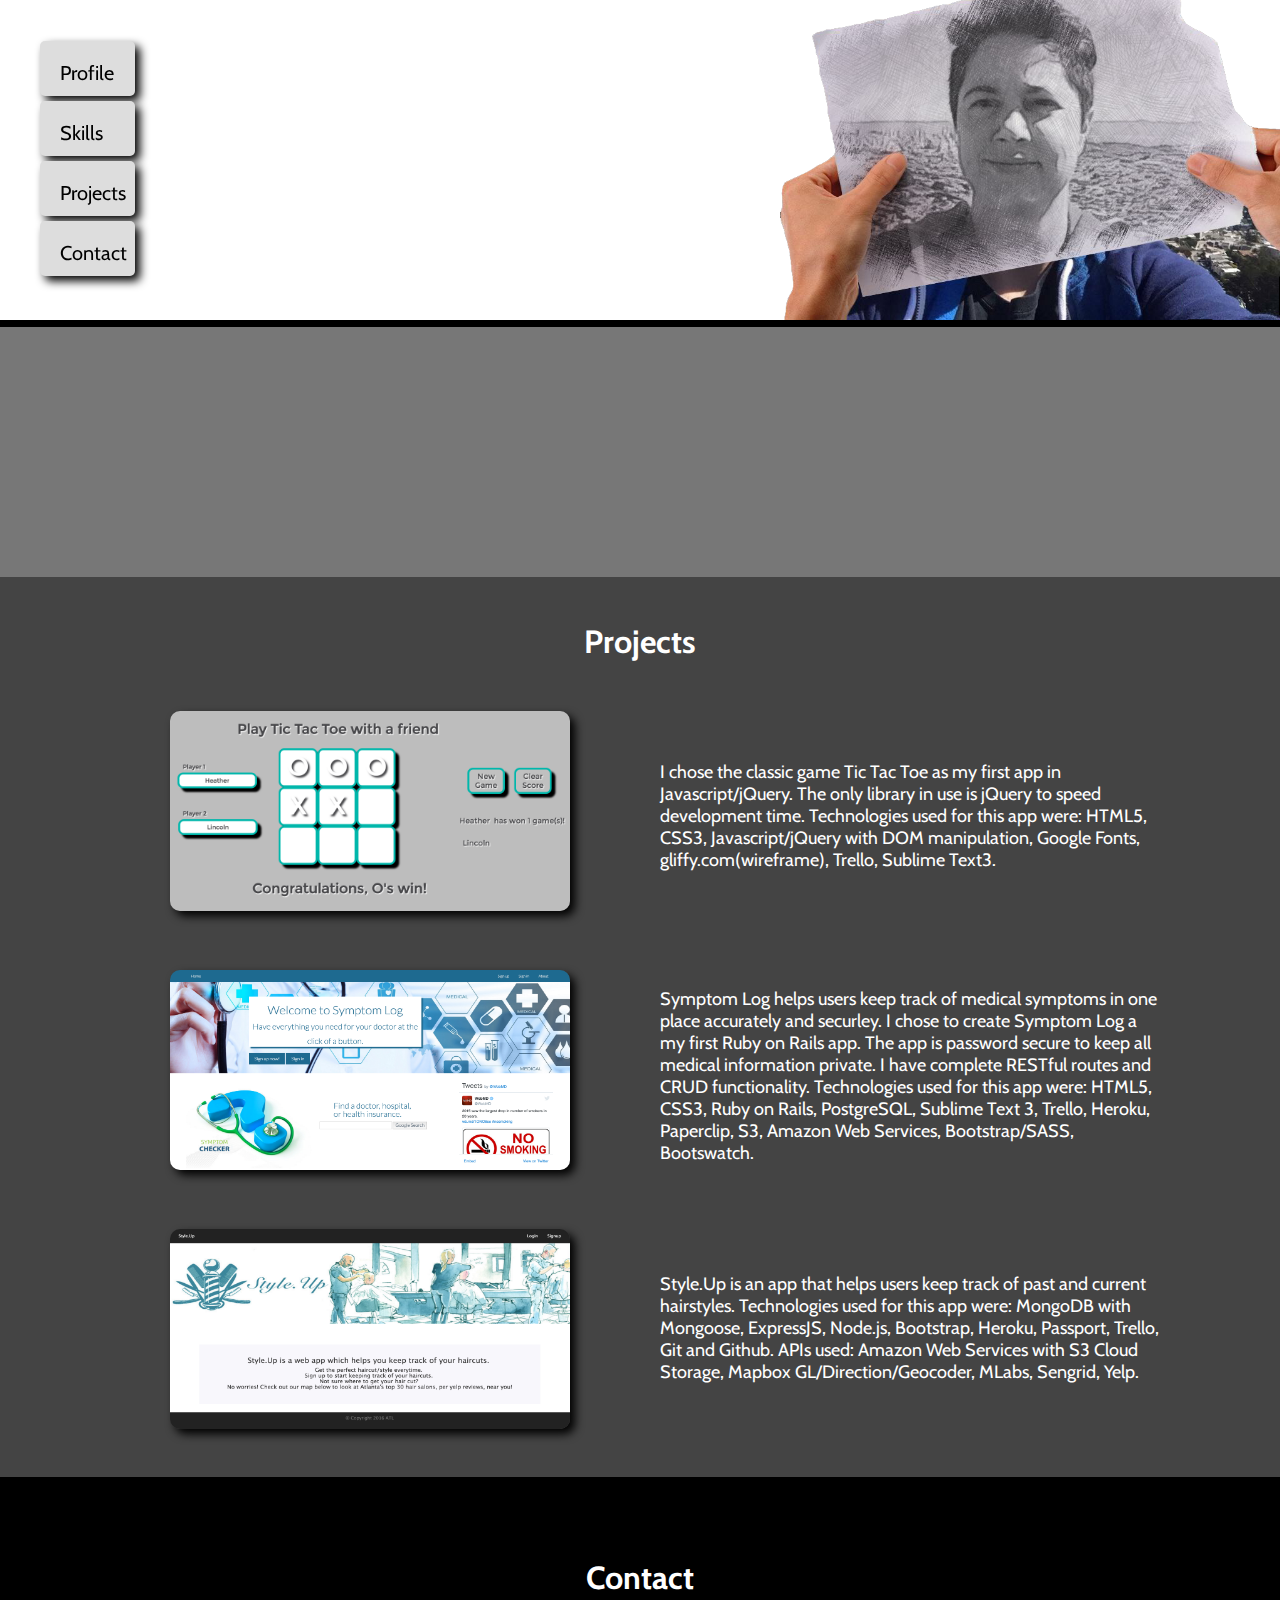
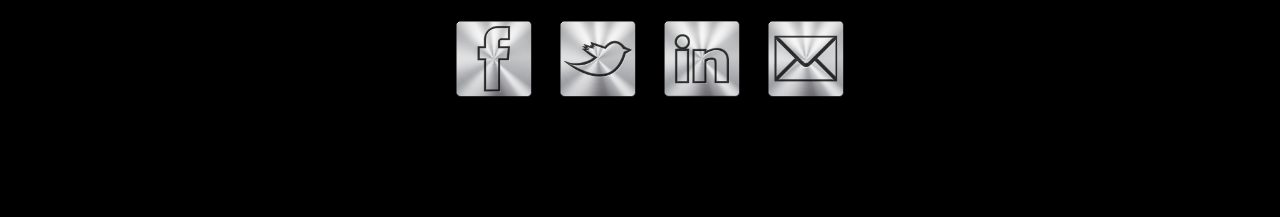
==== index.html @ 1b8eab11 "First commit" ====
<!DOCTYPE html>
<html>

<head>
    <link href='https://fonts.googleapis.com/css?family=Cabin' rel='stylesheet' type='text/css'>
    <link rel="stylesheet" type="text/css" href="main.css">
    <title>Heather Rosenberg</title>
</head>
<header style="height: 320px;">
  <div class="nav">
          <ul>
            <li>
                <a href="#profile">Profile</a>
            </li>
            <li>
                <a href="#skills">Skills</a>
            </li>
            <li>
                <a href="#projects">Projects</a>
            </li>
            <li>
                <a href="#contact">Contact</a>
            </li>
        </ul>
      </div>
    <div>
      <img src="HPortPic4.png" class="HPic" alt="Portfolio Pic"></div>
</header>

<body>
    <div class="border">
    </div>
    <div id="skills">
    </div>
    <div id="projects">
        <h1 class="title">Projects</h1>
        <a href="https://github.com/hrosenbe1/Tic-Tac-Toe" target="blank">
            <img src="tic_tac_toe.png" class="project1" alt="Project1">
        </a>
        <p class="p1info">I chose the classic game Tic Tac Toe as my first app in Javascript/jQuery. The only library in use is jQuery to speed development time. Technologies used for this app were: HTML5, CSS3, Javascript/jQuery with DOM manipulation, Google Fonts, gliffy.com(wireframe), Trello, Sublime Text3.</p>
        <a href="https://github.com/hrosenbe1/Symptom-App" target="blank">
            <img src="symptom_app.png" class="project2" alt="Project2">
        </a>
        <p class="p2info">Symptom Log helps users keep track of medical symptoms in one place accurately and securley. I chose to create Symptom Log a my first Ruby on Rails app. The app is password secure to keep all medical information private. I have complete RESTful routes and CRUD functionality. Technologies used for this app were: HTML5, CSS3, Ruby on Rails, PostgreSQL, Sublime Text 3, Trello, Heroku, Paperclip, S3, Amazon Web Services, Bootstrap/SASS, Bootswatch.</p>
        <a href="https://github.com/hrosenbe1/project3" target="blank">
            <img src="style_up.png" class="project3" alt="Project3">
        </a>
        <p class="p3info">Style.Up is an app that helps users keep track of past and current hairstyles. Technologies used for this app were: MongoDB with Mongoose, ExpressJS, Node.js, Bootstrap, Heroku, Passport, Trello, Git and Github. APIs used: Amazon Web Services with S3 Cloud Storage, Mapbox GL/Direction/Geocoder, MLabs, Sengrid, Yelp.
        </p>
    </div>
</body>
<footer>
    <div id="contact">
        <h1>Contact</h1>
        <div id="row">
            <a href="https://www.facebook.com/heather.rosenberg.1293" target="_blank">
                <img src="Facebook-01.png" class="Ficons" alt="Facebook Icon"></a>
            <a href="https://twitter.com/hrosenbe1" target="_blank"><img src="Twitter-01.png" class="Ticons" alt="Twitter Icon"></a>
            <a href="https://www.linkedin.com/in/heather-rosenberg-48b3525?trk=hp-identity-name" target="_blank">
                <img src="LinkedIn-01.png" class="Licons" alt="LinkedIn Icon"></a>
            <a href="mailto:h.rosenberg79@gmail.com" target="_blank">
                <img src="Twitter-02.png" class="Eicon" alt="Email Icon"></a>
        </div>
    </div>
</footer>
<script src="http://ajax.googleapis.com/ajax/libs/jquery/1.11.1/jquery.min.js"></script>
<script src="portfolio.js"></script>

</html>
---- main.css ----
header {
  background-color: rgba(56, 56, 56, 0.0);
  border-bottom-style: solid;
  border-bottom-width: 7px;
  border-bottom-color: black;
  border-radius: 0px;
  max-height: 320px;
}

.HPic {
  margin: -55px 0px -4px 0px;
  max-height: 400px;
  max-width: 500px;
  border-bottom-right-radius: 0px;
  display: block;
  float: right;
}

.Ticons {
  max-width: 80px;
  max-height: 80px;
  padding-left: 20px;
}

.Ficons {
  max-width: 80px;
  max-height: 80px;
  padding-left: 20px;
}

.Licons {
  max-width: 80px;
  max-height: 80px;
  padding-left: 20px;
}

.Eicon {
  max-width: 80px;
  max-height: 80px;
  padding-left: 20px;
}

ul {
  list-style-type: none;
}

body {
  background: no-repeat center center fixed;
  background-image: url(http://pre06.deviantart.net/ee62/th/pre/f/2012/340/a/2/light_hex_texture_by_fantomkilla-d5n8ut9.jpg);
  background-position-x: 50%;
  background-position-y: 50%;
  background-size: cover;
  background-repeat-x: no-repeat;
  background-repeat-y: no-repeat;
  background-attachment: fixed;
  background-origin: initial;
  background-clip: initial;
  background-color: initial;
  background-image: url(http://pre06.deviantart.net/ee62/th/pre/f/2012/340/a/2/light_hex_texture_by_fantomkilla-d5n8ut9.jpg);
  background-size: cover;
  margin: 0px;
  padding: 0px;
}

.border {
  border-bottom-width: 100px;
  border-bottom-color: background-color: rgba(56, 56, 56, 0.7);

}

#contact {
  padding-top: 60px;
  padding-bottom: 30px;
  height: 250px;
  background-color: black;
  color: white;
  text-align: center;
  font-family: Cabin;
}

#skills {
  height: 250px;
  background-color: #777777;
  color: white;
}

#row {
  display: block;
}

.title {
  text-align: center;
  font-family: Cabin;
  margin-bottom: 0px;
  margin-top: 0px;
  padding-top: 45px;
}

#projects {
  height: 900px;
  background-color: #444444;
  color: white;
}

.project1 {
  height: 200px;
  width: 400px;
  box-shadow: 5px 5px 10px black;
  margin-top: 50px;
  margin-left: 170px;
  border-radius: 10px;
}

.p1info {
  width: 500px;
  float: right;
  margin-right: 120px;
  margin-top: 100px;
  font-size: 18px;
  font-family: Cabin;
}

.project2 {
  height: 200px;
  width: 400px;
  box-shadow: 5px 5px 10px black;
  margin-top: 55px;
  margin-left: 170px;
  border-radius: 10px;
}

.p2info {
  width: 500px;
  float: right;
  margin-right: 120px;
  margin-top: 73px;
  font-size: 18px;
  font-family: Cabin;
}

.project3 {
  height: 200px;
  width: 400px;
  box-shadow: 5px 5px 10px black;
  margin-top: 55px;
  margin-left: 170px;
  border-radius: 10px;
}

.p3info {
  width: 500px;
  float: right;
  margin-right: 120px;
  margin-top: -160px;
  font-size: 18px;
  font-family: Cabin;
}

.nav {
  width: 100px;
  display: block;
  float: left;
  margin-top: 25px;
  position: fixed;
}

.nav > ul> li> a {
  text-decoration: none;
  color: black;
  font-family: Cabin;
  font-size: 20px;
}

.nav >ul >li {
  height: 20px;
  width: 75px;
  background-color: #DDDDDD;
  padding-left: 20px;
  padding-top: 20px;
  padding-bottom: 15px;
  margin-bottom: 5px;
  border-radius: 5px;
  box-shadow: 5px 5px 10px;
}
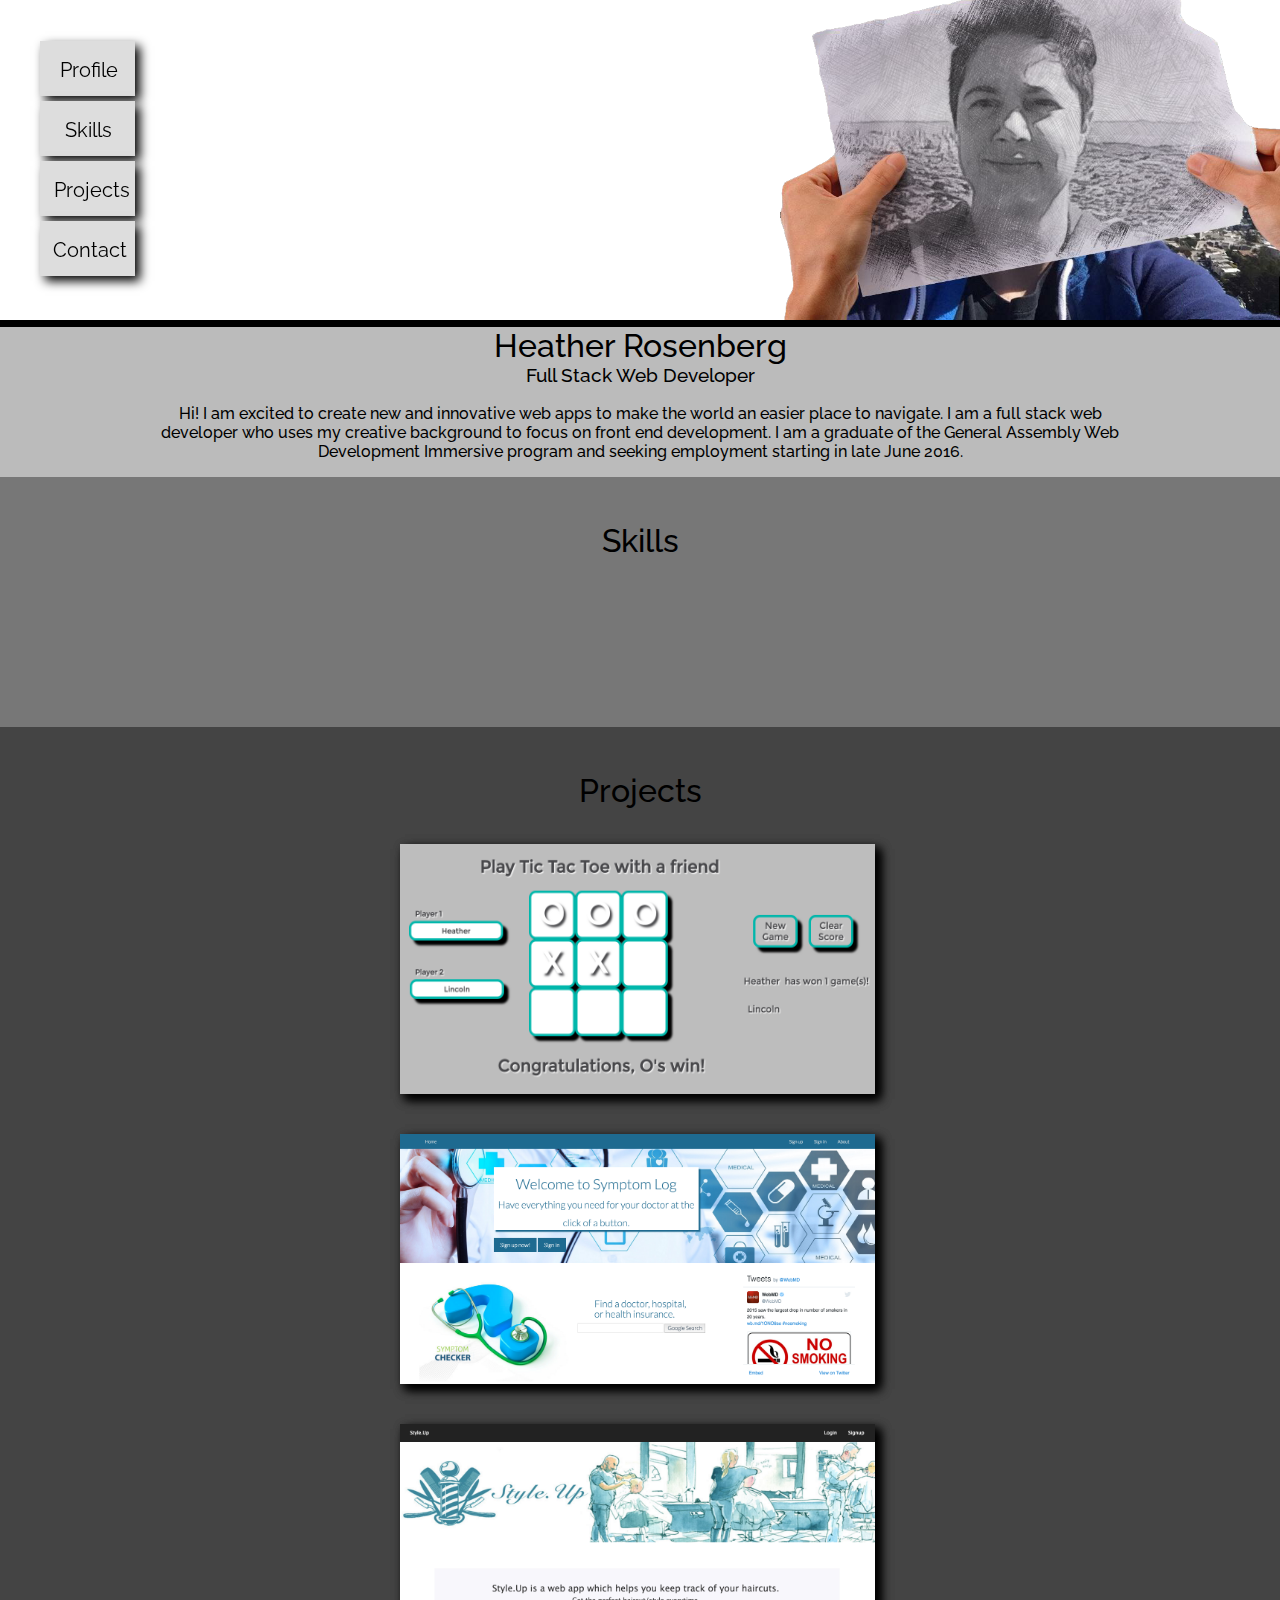
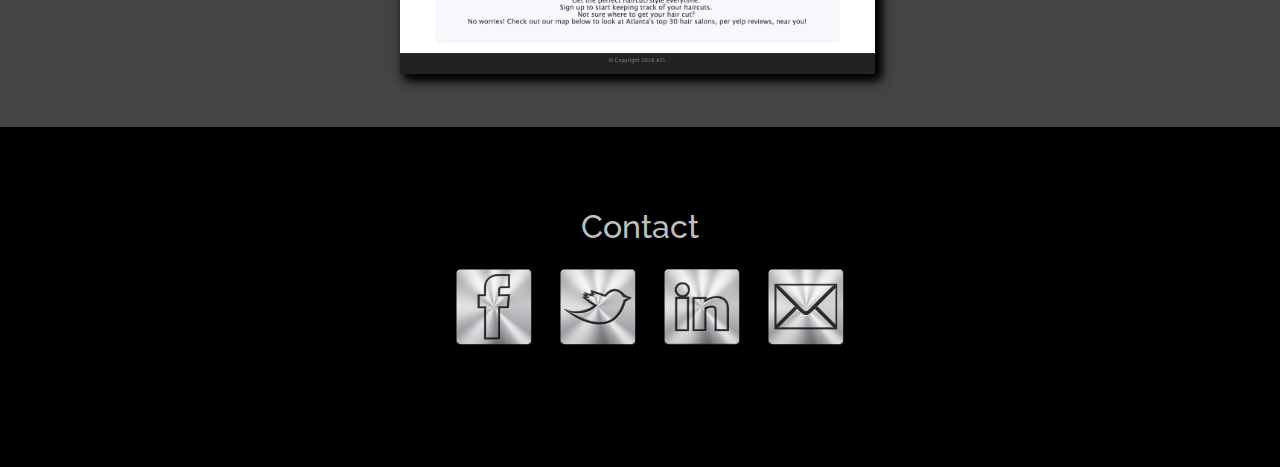
==== commit 5b62a05a: "Changed projects to transition on hover." ====
--- a/index.html
+++ b/index.html
@@ -2,51 +2,85 @@
 <html>
 
 <head>
+    <link href='https://fonts.googleapis.com/css?family=Raleway:800' rel='stylesheet' type='text/css'>
+    <link href='https://fonts.googleapis.com/css?family=Raleway:300' rel='stylesheet' type='text/css'>
     <link href='https://fonts.googleapis.com/css?family=Cabin' rel='stylesheet' type='text/css'>
     <link rel="stylesheet" type="text/css" href="main.css">
     <title>Heather Rosenberg</title>
 </head>
 <header style="height: 320px;">
-  <div class="nav">
-          <ul>
-            <li>
+    <div class="nav">
+        <ul>
+            <li class="profile">
                 <a href="#profile">Profile</a>
             </li>
-            <li>
+            <li class="skills">
                 <a href="#skills">Skills</a>
             </li>
-            <li>
+            <li class="projects">
                 <a href="#projects">Projects</a>
             </li>
-            <li>
+            <li class="contact">
                 <a href="#contact">Contact</a>
             </li>
         </ul>
-      </div>
+    </div>
     <div>
-      <img src="HPortPic4.png" class="HPic" alt="Portfolio Pic"></div>
+        <img src="HPortPic4.png" class="HPic" alt="Portfolio Pic">
+    </div>
 </header>
 
 <body>
     <div class="border">
     </div>
+    <div id="profile">
+        <h1 class="prof">Heather Rosenberg</h1>
+        <h3 class="prof">Full Stack Web Developer</h3>
+        <br>
+        <h4 class="prof">Hi! I am excited to create new and innovative web apps to make the world an easier place to navigate. I am a full stack web developer who uses my creative background to focus on front end development. I am a graduate of the General Assembly Web Development Immersive program and seeking employment starting in late June 2016.</h4>
+    </div>
     <div id="skills">
+        <h1 class="title">Skills</h1>
     </div>
     <div id="projects">
         <h1 class="title">Projects</h1>
-        <a href="https://github.com/hrosenbe1/Tic-Tac-Toe" target="blank">
-            <img src="tic_tac_toe.png" class="project1" alt="Project1">
-        </a>
-        <p class="p1info">I chose the classic game Tic Tac Toe as my first app in Javascript/jQuery. The only library in use is jQuery to speed development time. Technologies used for this app were: HTML5, CSS3, Javascript/jQuery with DOM manipulation, Google Fonts, gliffy.com(wireframe), Trello, Sublime Text3.</p>
-        <a href="https://github.com/hrosenbe1/Symptom-App" target="blank">
-            <img src="symptom_app.png" class="project2" alt="Project2">
-        </a>
-        <p class="p2info">Symptom Log helps users keep track of medical symptoms in one place accurately and securley. I chose to create Symptom Log a my first Ruby on Rails app. The app is password secure to keep all medical information private. I have complete RESTful routes and CRUD functionality. Technologies used for this app were: HTML5, CSS3, Ruby on Rails, PostgreSQL, Sublime Text 3, Trello, Heroku, Paperclip, S3, Amazon Web Services, Bootstrap/SASS, Bootswatch.</p>
-        <a href="https://github.com/hrosenbe1/project3" target="blank">
-            <img src="style_up.png" class="project3" alt="Project3">
-        </a>
-        <p class="p3info">Style.Up is an app that helps users keep track of past and current hairstyles. Technologies used for this app were: MongoDB with Mongoose, ExpressJS, Node.js, Bootstrap, Heroku, Passport, Trello, Git and Github. APIs used: Amazon Web Services with S3 Cloud Storage, Mapbox GL/Direction/Geocoder, MLabs, Sengrid, Yelp.
-        </p>
+        <ul class="project1">
+            <li>
+                <figure>
+                    <img src="tic_tac_toe.png" class="project1" alt="Project1">
+                    <figcaption>
+                        <a href="https://github.com/hrosenbe1/Tic-Tac-Toe" target="blank">
+                            <p class="p1info">I chose the classic game Tic Tac Toe as my first app in Javascript/jQuery. The only library in use is jQuery to speed development time. Technologies used for this app were: HTML5, CSS3, Javascript/jQuery with DOM manipulation, Google Fonts, gliffy.com(wireframe), Trello, Sublime Text3.</p>
+                        </a>
+                    </figcaption>
+                </figure>
+            </li>
+        </ul>
+        <ul class="project2">
+            <li>
+                <figure>
+                    <img src="symptom_app.png" class="project2" alt="Project2">
+                    <figcaption>
+                        <a href="https://github.com/hrosenbe1/Symptom-App" target="blank">
+                            <p class="p2info">Symptom Log helps users keep track of medical symptoms in one place accurately and securley. I chose to create Symptom Log a my first Ruby on Rails app. The app is password secure to keep all medical information private. I have complete RESTful routes and CRUD functionality. Technologies used for this app were: HTML5, CSS3, Ruby on Rails, PostgreSQL, Sublime Text 3, Trello, Heroku, Paperclip, S3, Amazon Web Services, Bootstrap/SASS, Bootswatch.</p>
+                        </a>
+                    </figcaption>
+                </figure>
+            </li>
+        </ul>
+        <ul class="project3">
+            <li>
+                <figure>
+                    <img src="style_up.png" class="project3" alt="Project3">
+                    <figcaption>
+                        <a href="https://github.com/hrosenbe1/project3" target="blank">
+                            <p class="p3info">Style.Up is an app that helps users keep track of past and current hairstyles. Technologies used for this app were: MongoDB with Mongoose, ExpressJS, Node.js, Bootstrap, Heroku, Passport, Trello, Git and Github. APIs used: Amazon Web Services with S3 Cloud Storage, Mapbox GL/Direction/Geocoder, MLabs, Sengrid, Yelp.
+                            </p>
+                        </a>
+                    </figcaption>
+                </figure>
+            </li>
+        </ul>
     </div>
 </body>
 <footer>
--- a/main.css
+++ b/main.css
@@ -73,15 +73,46 @@
   padding-bottom: 30px;
   height: 250px;
   background-color: black;
-  color: white;
+  color: #BEBEBE;
   text-align: center;
-  font-family: Cabin;
+  font-family: Raleway;
+}
+
+.contact {
+  padding: 17px 7px 18px 13px !important;
+}
+
+.projects {
+  padding: 17px 6px 18px 14px !important;
+}
+
+.skills {
+  padding: 17px 0px 18px 25px !important;
+  width: 70px !important;
+}
+
+.profile {
+  padding: 17px 0px 18px 20px !important;
 }
 
 #skills {
   height: 250px;
   background-color: #777777;
-  color: white;
+  color: black;
+}
+
+#profile {
+  height: 150px;
+  background-color: #BBBBBB;
+  color: black;
+}
+
+.prof {
+  text-align: center;
+  font-family: Raleway;
+  margin-bottom: 0px;
+  margin-top: 0px;
+  color: black;
 }
 
 #row {
@@ -90,71 +121,298 @@
 
 .title {
   text-align: center;
-  font-family: Cabin;
+  font-family: Raleway;
   margin-bottom: 0px;
   margin-top: 0px;
   padding-top: 45px;
 }
 
+.name {
+  float: right;
+  font-family: Raleway;
+  margin-bottom: 0px;
+  margin-top: 50px;
+  margin-right: 80px;
+  font-size: 30px;
+  text-shadow: 4px 4px 3px black;
+  font-weight: 800;
+  color: #DDDDDD;
+}
+
+.myname {
+  font-size: 50px;
+  padding-left: 50px;
+  margin-bottom: 0px;
+}
+
+.mytitle {
+  padding-left: 90px;
+}
+
 #projects {
-  height: 900px;
+  height: 1000px;
   background-color: #444444;
-  color: white;
+  color: black;
+}
+
+h1, h3, h4 {
+  font-weight: 500;
+}
+
+h4 {
+  padding-left: 140px;
+  padding-right: 140px;
 }
 
 .project1 {
-  height: 200px;
-  width: 400px;
+  height: 250px;
+  width: 475px;
   box-shadow: 5px 5px 10px black;
   margin-top: 50px;
-  margin-left: 170px;
-  border-radius: 10px;
-}
-
-.p1info {
+  border-radius: 0px;
+  padding-left: 0px;
+  margin-left: 400px;
+}
+
+.project1 figure {
+    margin:0;
+    padding-left: 0px;
+    position:relative;
+    cursor:pointer;
+    margin-left:-50px
+    height: 250px;
+    width: 475px;
+}
+.project1 figure img {
+    display:block;
+    position:relative;
+    z-index:10;
+    margin:-15px 0
+}
+.project1 figure figcaption {
+    display:block;
+    position:absolute;
+    z-index:5;
+    -webkit-box-sizing:border-box;
+    -moz-box-sizing:border-box;
+    box-sizing:border-box
+}
+.project1 figure p {
+    font-family:'Raleway';
+    color:#BEBEBE;
+    font-size:18px;
+    text-align:left;
+}
+
+a {
+  text-decoration: none;
+}
+
+.project1 figure figcaption {
+    top:0;
+    left:0;
+    height: 250px;
+    width: 475px;
+    padding:29px 44px;
+    background-color:black;
+    text-align:center;
+    backface-visibility:hidden;
+    -webkit-transform:rotateY(-180deg);
+    -moz-transform:rotateY(-180deg);
+    transform:rotateY(-180deg);
+    -webkit-transition:all .5s;
+    -moz-transition:all .5s;
+    transition:all .5s
+}
+.project1 figure img {
+    backface-visibility:hidden;
+    -webkit-transition:all .5s;
+    -moz-transition:all .5s;
+    transition:all .5s
+}
+.project1 figure:hover img,figure.hover img {
+    -webkit-transform:rotateY(180deg);
+    -moz-transform:rotateY(180deg);
+    transform:rotateY(180deg)
+}
+.project1 figure:hover figcaption,figure.hover figcaption {
+    -webkit-transform:rotateY(0);
+    -moz-transform:rotateY(0);
+    transform:rotateY(0)
+}
+
+/*.p1info {
   width: 500px;
   float: right;
   margin-right: 120px;
   margin-top: 100px;
   font-size: 18px;
-  font-family: Cabin;
-}
+  font-family: Raleway;
+}*/
 
 .project2 {
-  height: 200px;
-  width: 400px;
+  height: 250px;
+  width: 475px;
   box-shadow: 5px 5px 10px black;
   margin-top: 55px;
-  margin-left: 170px;
-  border-radius: 10px;
-}
-
-.p2info {
+  margin-left: 400px;
+  border-radius: 0px;
+  padding-left: 0px;
+}
+
+.project2 figure {
+    margin:0;
+    padding-left: 0px;
+    position:relative;
+    cursor:pointer;
+    margin-left:-50px
+    height: 250px;
+    width: 475px;
+}
+.project2 figure img {
+    display:block;
+    position:relative;
+    z-index:10;
+    margin:-15px 0
+}
+.project2 figure figcaption {
+    display:block;
+    position:absolute;
+    z-index:5;
+    -webkit-box-sizing:border-box;
+    -moz-box-sizing:border-box;
+    box-sizing:border-box
+}
+.project2 figure p {
+    font-family:'Raleway';
+    color:#BEBEBE;
+    font-size:16px;
+    text-align:left;
+}
+
+.project2 figure figcaption {
+    top:0;
+    left:0;
+    height: 250px;
+    width: 475px;
+    padding:15px 44px;
+    background-color:black;
+    text-align:center;
+    backface-visibility:hidden;
+    -webkit-transform:rotateY(-180deg);
+    -moz-transform:rotateY(-180deg);
+    transform:rotateY(-180deg);
+    -webkit-transition:all .5s;
+    -moz-transition:all .5s;
+    transition:all .5s
+}
+.project2 figure img {
+    backface-visibility:hidden;
+    -webkit-transition:all .5s;
+    -moz-transition:all .5s;
+    transition:all .5s
+}
+.project2 figure:hover img,figure.hover img {
+    -webkit-transform:rotateY(180deg);
+    -moz-transform:rotateY(180deg);
+    transform:rotateY(180deg)
+}
+.project2 figure:hover figcaption,figure.hover figcaption {
+    -webkit-transform:rotateY(0);
+    -moz-transform:rotateY(0);
+    transform:rotateY(0)
+}
+
+/*.p2info {
   width: 500px;
   float: right;
   margin-right: 120px;
   margin-top: 73px;
   font-size: 18px;
-  font-family: Cabin;
-}
+  font-family: Raleway;
+}*/
 
 .project3 {
-  height: 200px;
-  width: 400px;
+  height: 250px;
+  width: 475px;
   box-shadow: 5px 5px 10px black;
   margin-top: 55px;
-  margin-left: 170px;
-  border-radius: 10px;
-}
-
-.p3info {
+  margin-left: 400px;
+  border-radius: 0px;
+  padding-left: 0px;
+}
+
+.project3 figure {
+    margin:0;
+    padding-left: 0px;
+    position:relative;
+    cursor:pointer;
+    margin-left:-50px
+    height: 250px;
+    width: 475px;
+}
+.project3 figure img {
+    display:block;
+    position:relative;
+    z-index:10;
+    margin:-15px 0
+}
+.project3 figure figcaption {
+    display:block;
+    position:absolute;
+    z-index:5;
+    -webkit-box-sizing:border-box;
+    -moz-box-sizing:border-box;
+    box-sizing:border-box
+}
+.project3 figure p {
+    font-family:'Raleway';
+    color:#BEBEBE;
+    font-size:18px;
+    text-align:left;
+}
+
+.project3 figure figcaption {
+    top:0;
+    left:0;
+    height: 250px;
+    width: 475px;
+    padding:20px 44px;
+    background-color:black;
+    text-align:center;
+    backface-visibility:hidden;
+    -webkit-transform:rotateY(-180deg);
+    -moz-transform:rotateY(-180deg);
+    transform:rotateY(-180deg);
+    -webkit-transition:all .5s;
+    -moz-transition:all .5s;
+    transition:all .5s
+}
+.project3 figure img {
+    backface-visibility:hidden;
+    -webkit-transition:all .5s;
+    -moz-transition:all .5s;
+    transition:all .5s
+}
+.project3 figure:hover img,figure.hover img {
+    -webkit-transform:rotateY(180deg);
+    -moz-transform:rotateY(180deg);
+    transform:rotateY(180deg)
+}
+.project3 figure:hover figcaption,figure.hover figcaption {
+    -webkit-transform:rotateY(0);
+    -moz-transform:rotateY(0);
+    transform:rotateY(0)
+}
+
+/*.p3info {
   width: 500px;
   float: right;
   margin-right: 120px;
-  margin-top: -160px;
+  margin-top: 93px;
   font-size: 18px;
-  font-family: Cabin;
-}
+  font-family: Raleway;
+}*/
 
 .nav {
   width: 100px;
@@ -164,10 +422,10 @@
   position: fixed;
 }
 
-.nav > ul> li> a {
+.nav >ul >li >a {
   text-decoration: none;
   color: black;
-  font-family: Cabin;
+  font-family: Raleway;
   font-size: 20px;
 }
 
@@ -179,6 +437,6 @@
   padding-top: 20px;
   padding-bottom: 15px;
   margin-bottom: 5px;
-  border-radius: 5px;
+  border-radius: 0px;
   box-shadow: 5px 5px 10px;
 }
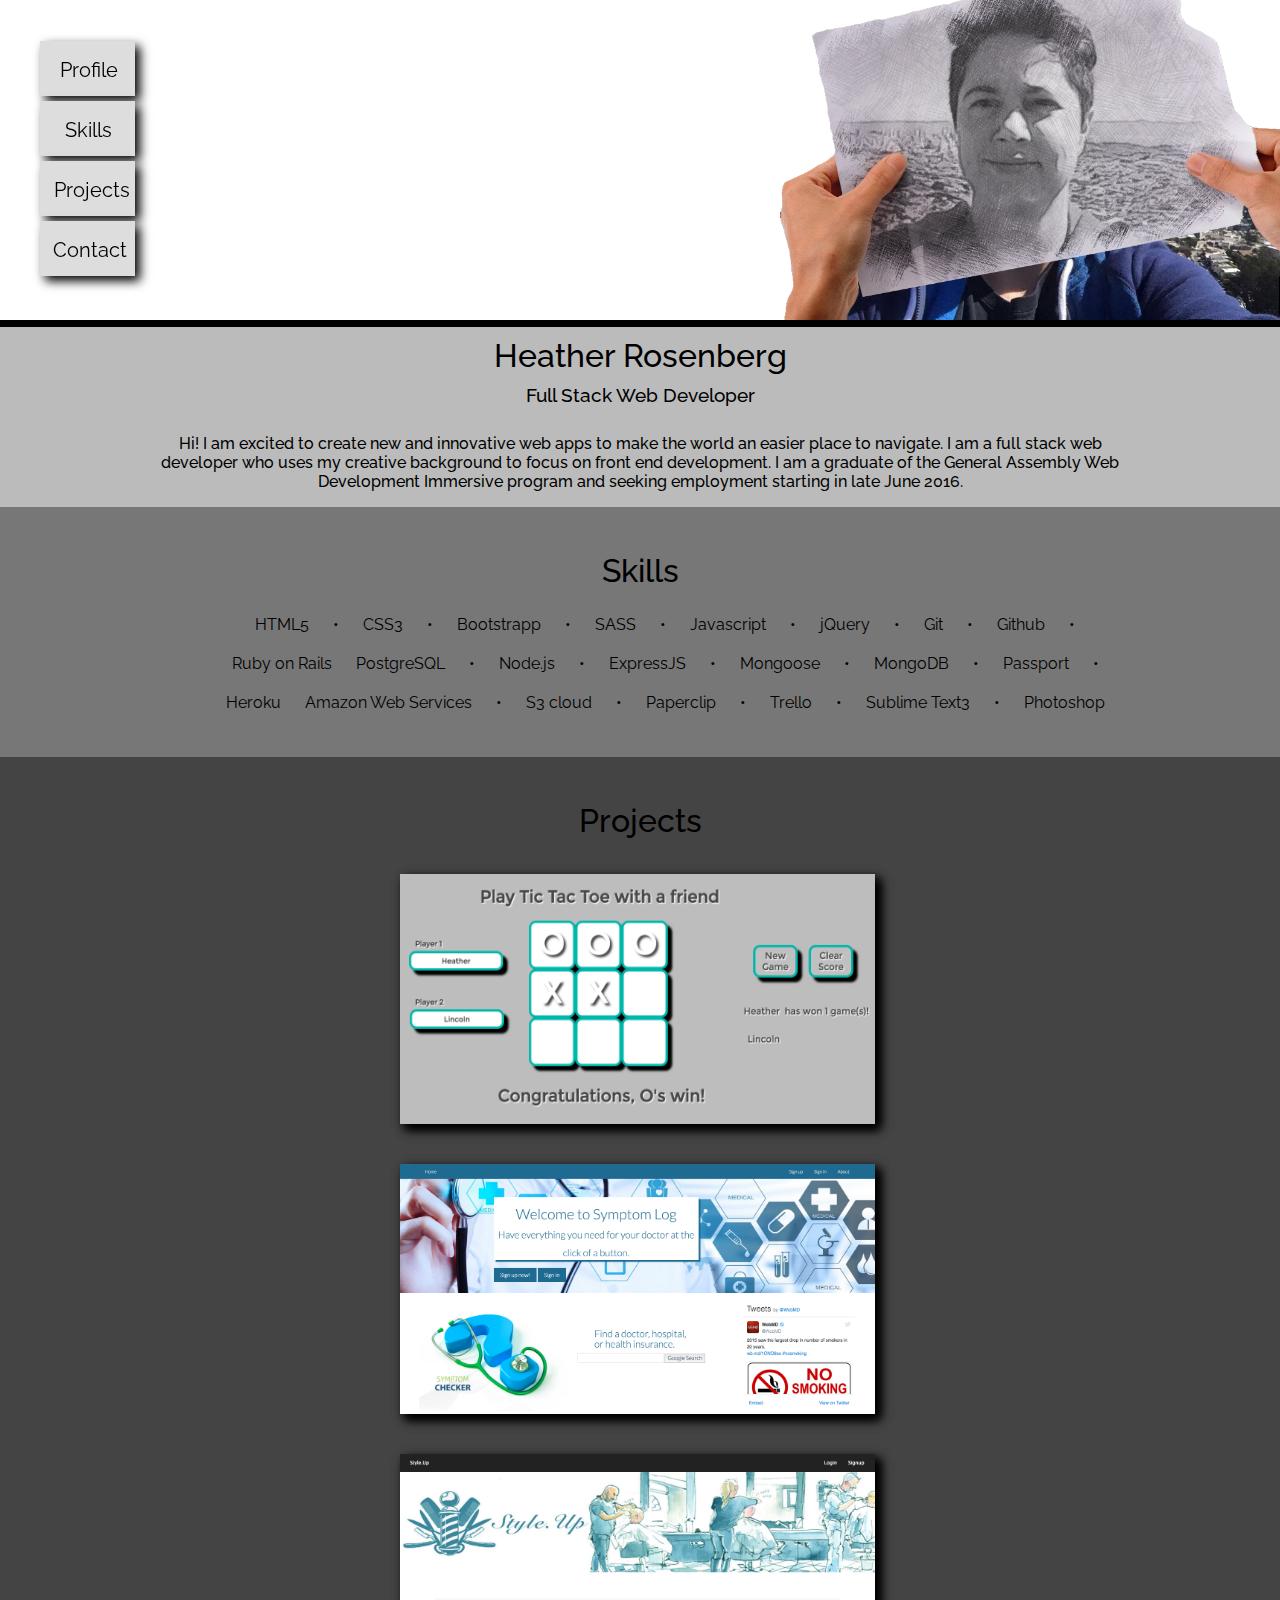
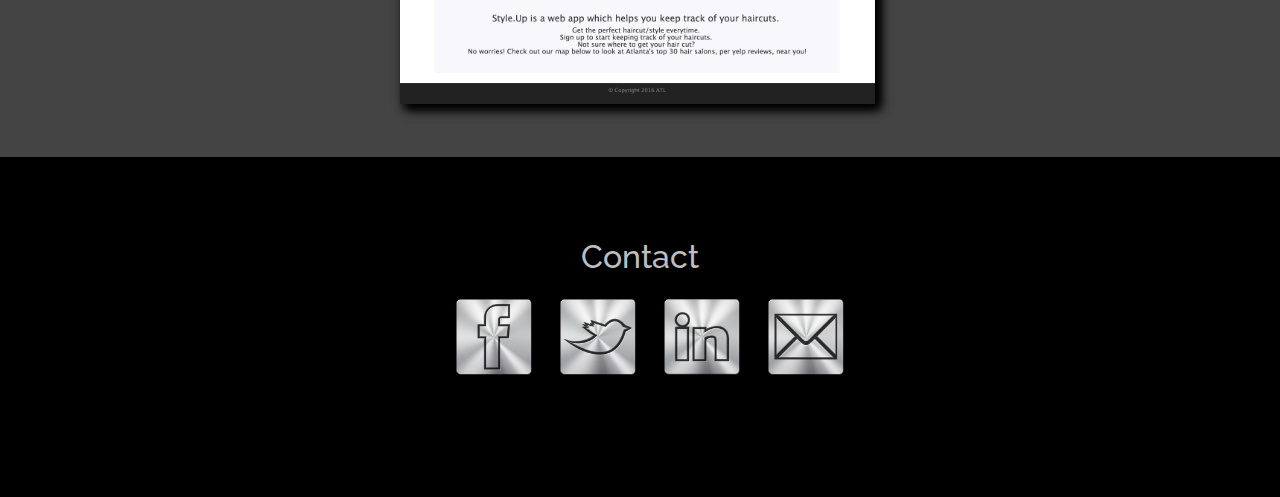
==== commit 930e619a: "ADded skills section." ====
--- a/index.html
+++ b/index.html
@@ -41,6 +41,51 @@
     </div>
     <div id="skills">
         <h1 class="title">Skills</h1>
+        <ul class="list">
+            <li>HTML5</li>
+            <li> &#8226; </li>
+            <li>CSS3</li>
+            <li> &#8226; </li>
+            <li>Bootstrapp</li>
+            <li> &#8226; </li>
+            <li>SASS</li>
+            <li> &#8226; </li>
+            <li>Javascript</li>
+            <li> &#8226; </li>
+            <li>jQuery</li>
+            <li> &#8226; </li>
+            <li>Git</li>
+            <li> &#8226; </li>
+            <li>Github</li>
+            <li> &#8226; </li>
+            <li>Ruby on Rails</li>
+
+            <li>PostgreSQL</li>
+            <li> &#8226; </li>
+            <li>Node.js</li>
+            <li> &#8226; </li>
+            <li>ExpressJS</li>
+            <li> &#8226; </li>
+            <li>Mongoose</li>
+            <li> &#8226; </li>
+            <li>MongoDB</li>
+            <li> &#8226; </li>
+            <li>Passport</li>
+            <li> &#8226; </li>
+            <li>Heroku</li>
+
+            <li>Amazon Web Services</li>
+            <li> &#8226; </li>
+            <li>S3 cloud</li>
+            <li> &#8226; </li>
+            <li>Paperclip</li>
+            <li> &#8226; </li>
+            <li>Trello</li>
+            <li> &#8226; </li>
+            <li>Sublime Text3</li>
+            <li> &#8226; </li>
+            <li>Photoshop</li>
+        </ul>
     </div>
     <div id="projects">
         <h1 class="title">Projects</h1>
--- a/main.css
+++ b/main.css
@@ -102,7 +102,7 @@
 }
 
 #profile {
-  height: 150px;
+  height: 180px;
   background-color: #BBBBBB;
   color: black;
 }
@@ -113,6 +113,7 @@
   margin-bottom: 0px;
   margin-top: 0px;
   color: black;
+  padding-top: 10px;
 }
 
 #row {
@@ -440,3 +441,15 @@
   border-radius: 0px;
   box-shadow: 5px 5px 10px;
 }
+
+.list >li {
+  padding: 10px;
+  display: inline-block;
+  font-family: Raleway;
+}
+
+.list {
+  width: 950px;
+  text-align: center;
+  margin-left: 150px;
+}
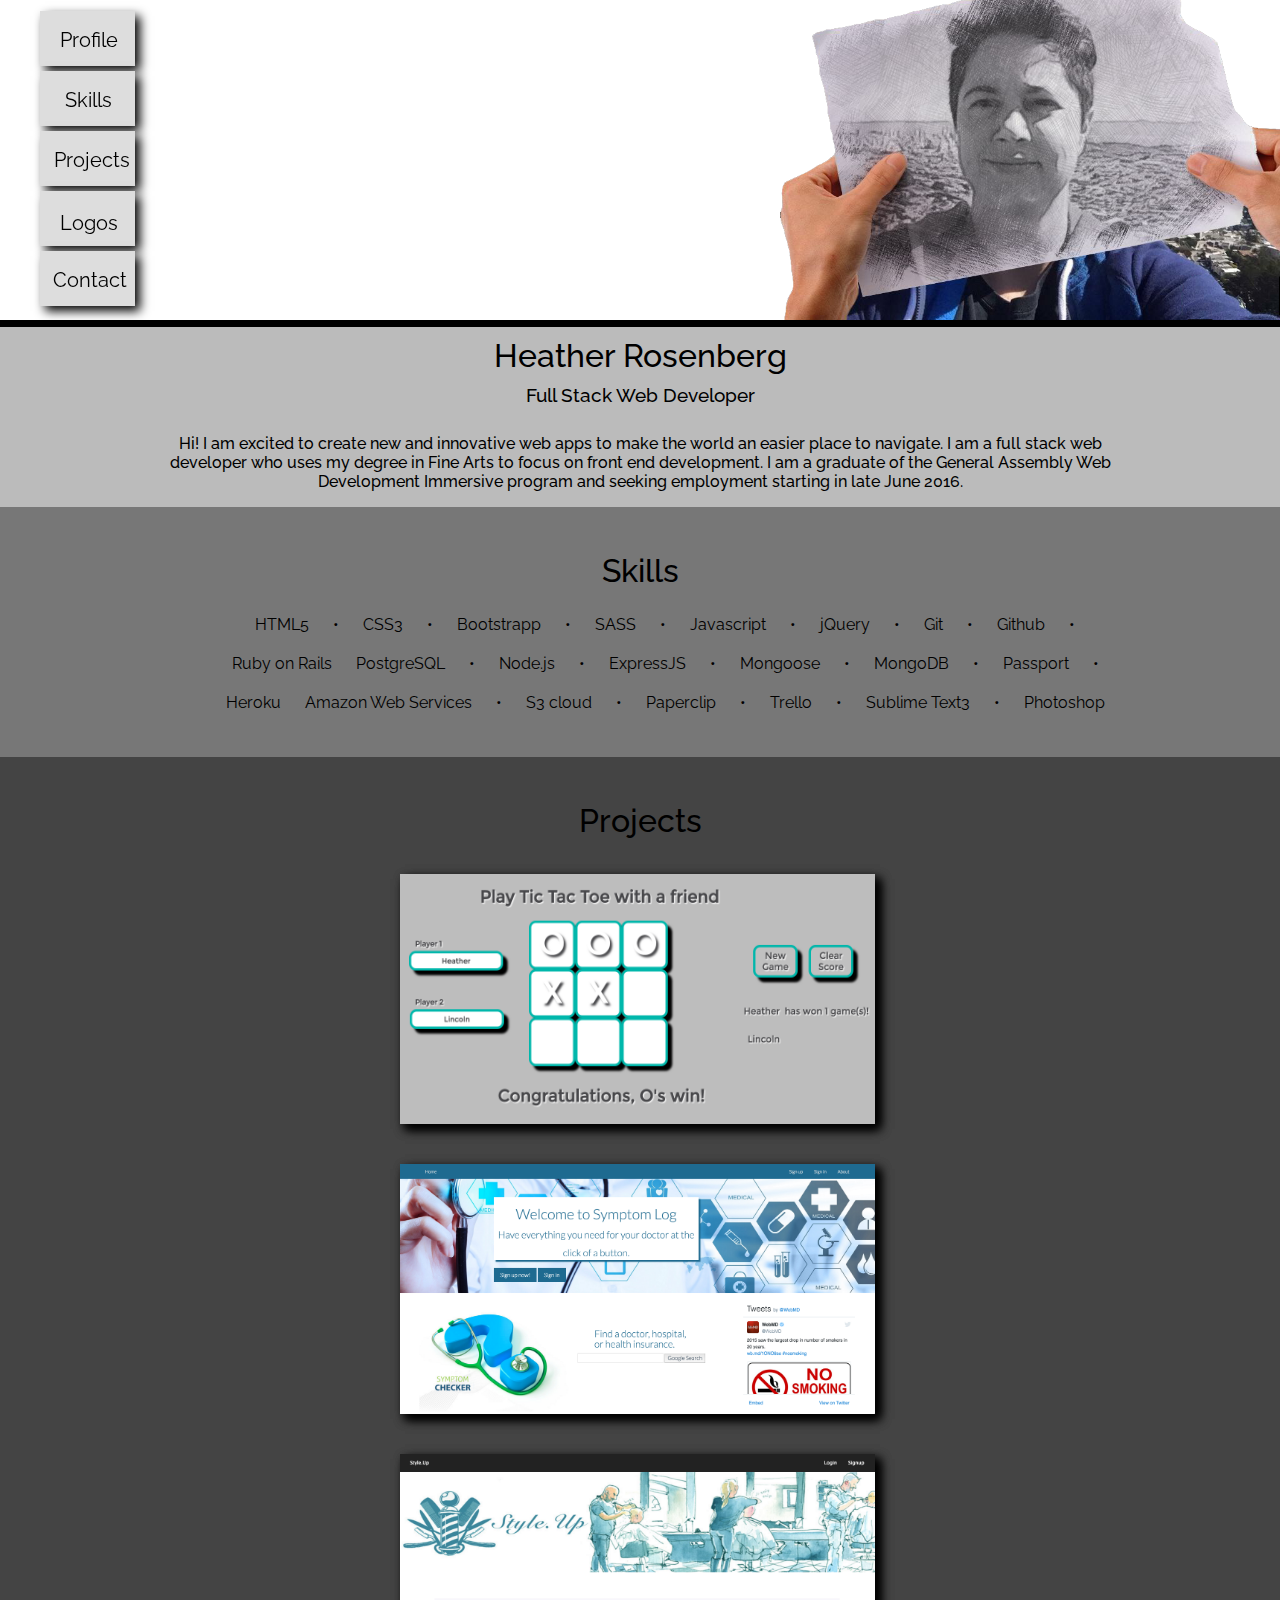
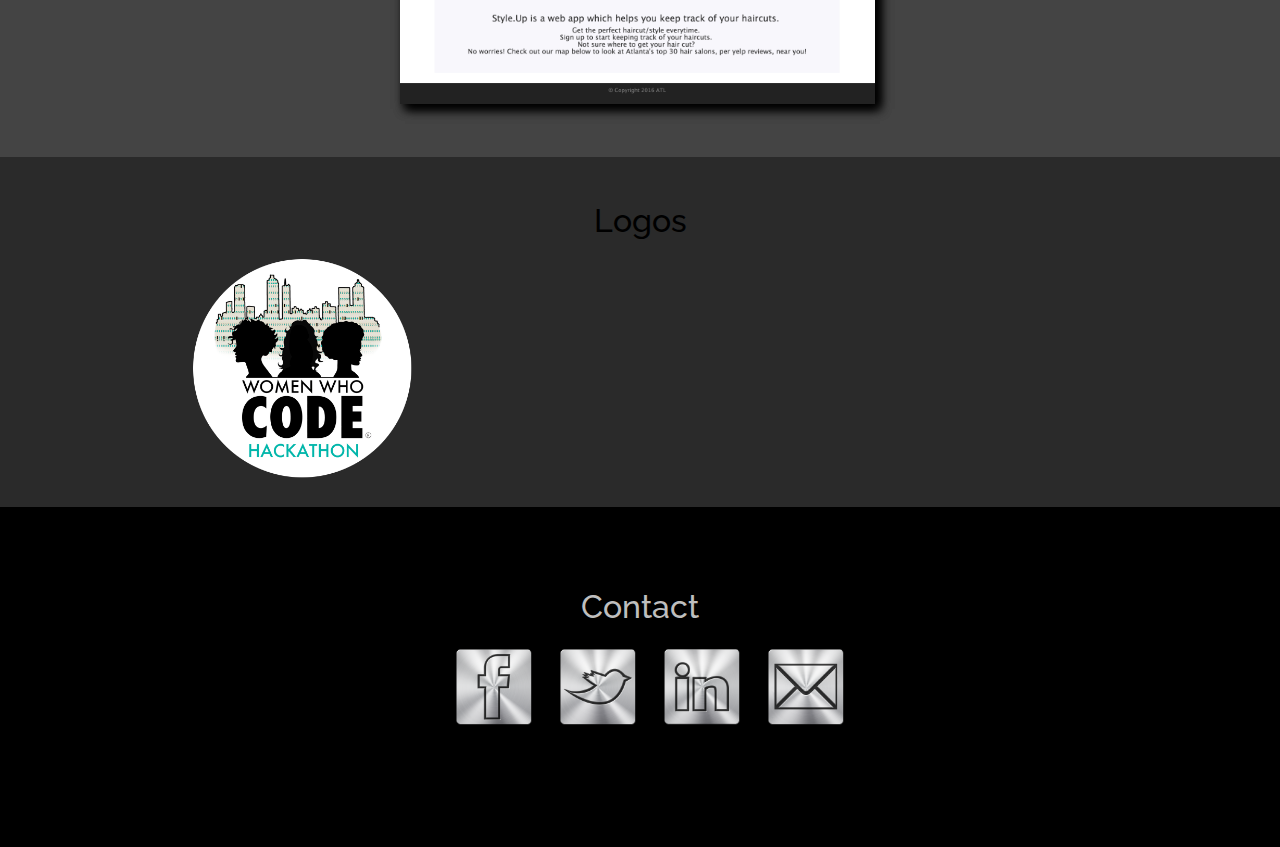
==== commit 06ae1393: "Added Logo section." ====
--- a/index.html
+++ b/index.html
@@ -20,6 +20,9 @@
             <li class="projects">
                 <a href="#projects">Projects</a>
             </li>
+            <li class="logo">
+                <a href="#logos">Logos</a>
+            </li>
             <li class="contact">
                 <a href="#contact">Contact</a>
             </li>
@@ -37,7 +40,7 @@
         <h1 class="prof">Heather Rosenberg</h1>
         <h3 class="prof">Full Stack Web Developer</h3>
         <br>
-        <h4 class="prof">Hi! I am excited to create new and innovative web apps to make the world an easier place to navigate. I am a full stack web developer who uses my creative background to focus on front end development. I am a graduate of the General Assembly Web Development Immersive program and seeking employment starting in late June 2016.</h4>
+        <h4 class="prof">Hi! I am excited to create new and innovative web apps to make the world an easier place to navigate. I am a full stack web developer who uses my degree in Fine Arts to focus on front end development. I am a graduate of the General Assembly Web Development Immersive program and seeking employment starting in late June 2016.</h4>
     </div>
     <div id="skills">
         <h1 class="title">Skills</h1>
@@ -59,7 +62,6 @@
             <li>Github</li>
             <li> &#8226; </li>
             <li>Ruby on Rails</li>
-
             <li>PostgreSQL</li>
             <li> &#8226; </li>
             <li>Node.js</li>
@@ -73,7 +75,6 @@
             <li>Passport</li>
             <li> &#8226; </li>
             <li>Heroku</li>
-
             <li>Amazon Web Services</li>
             <li> &#8226; </li>
             <li>S3 cloud</li>
@@ -127,6 +128,12 @@
             </li>
         </ul>
     </div>
+    <div id="logos">
+        <h1 class="title">Logos</h1>
+        <ul class="logos">
+            <li><img class="hack" src="Hack.png"></li>
+        </ul>
+    </div>
 </body>
 <footer>
     <div id="contact">
--- a/main.css
+++ b/main.css
@@ -419,7 +419,7 @@
   width: 100px;
   display: block;
   float: left;
-  margin-top: 25px;
+  margin-top: -5px;
   position: fixed;
 }
 
@@ -453,3 +453,18 @@
   text-align: center;
   margin-left: 150px;
 }
+
+#logos {
+  height: 350px;
+  background-color: #2A2A2A;
+}
+
+.logos {
+  width: 950px;
+  margin-left: 150px;
+}
+
+.hack {
+  height: 225px;
+  width: 225px;
+}
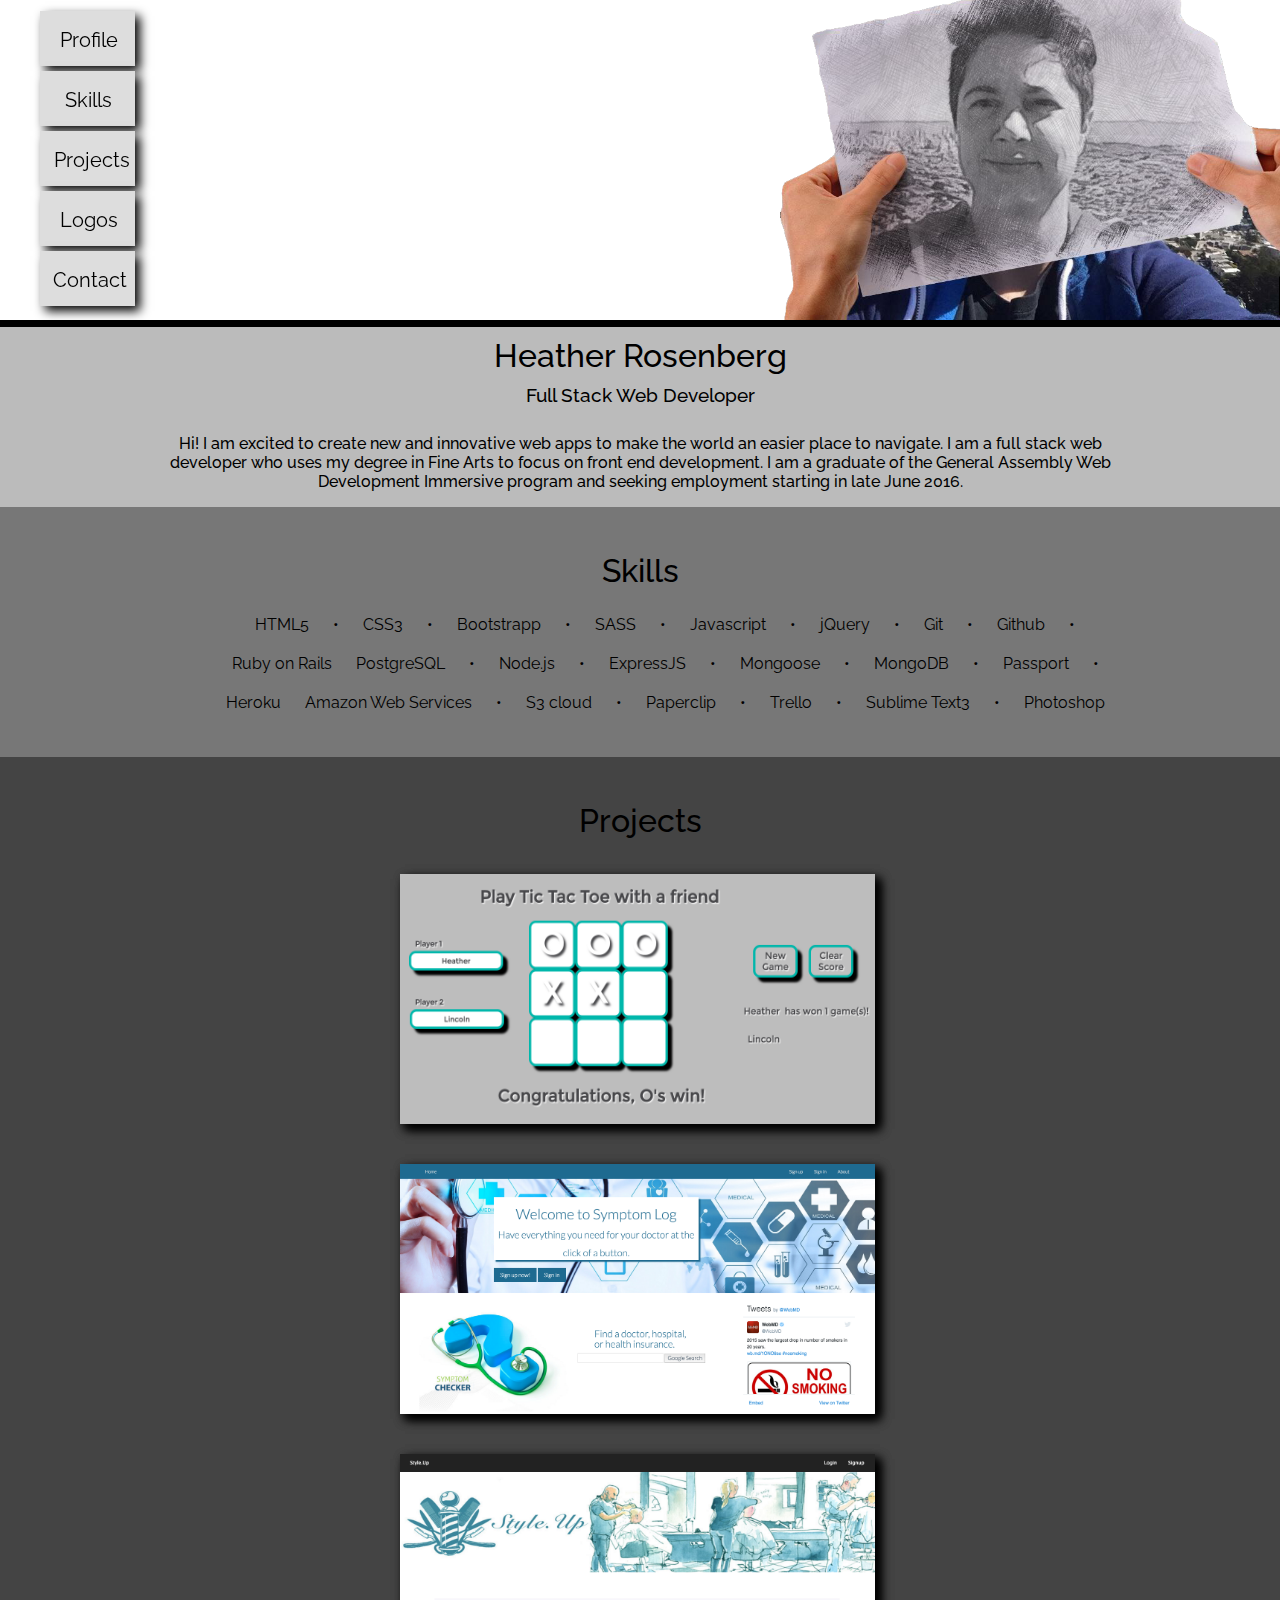
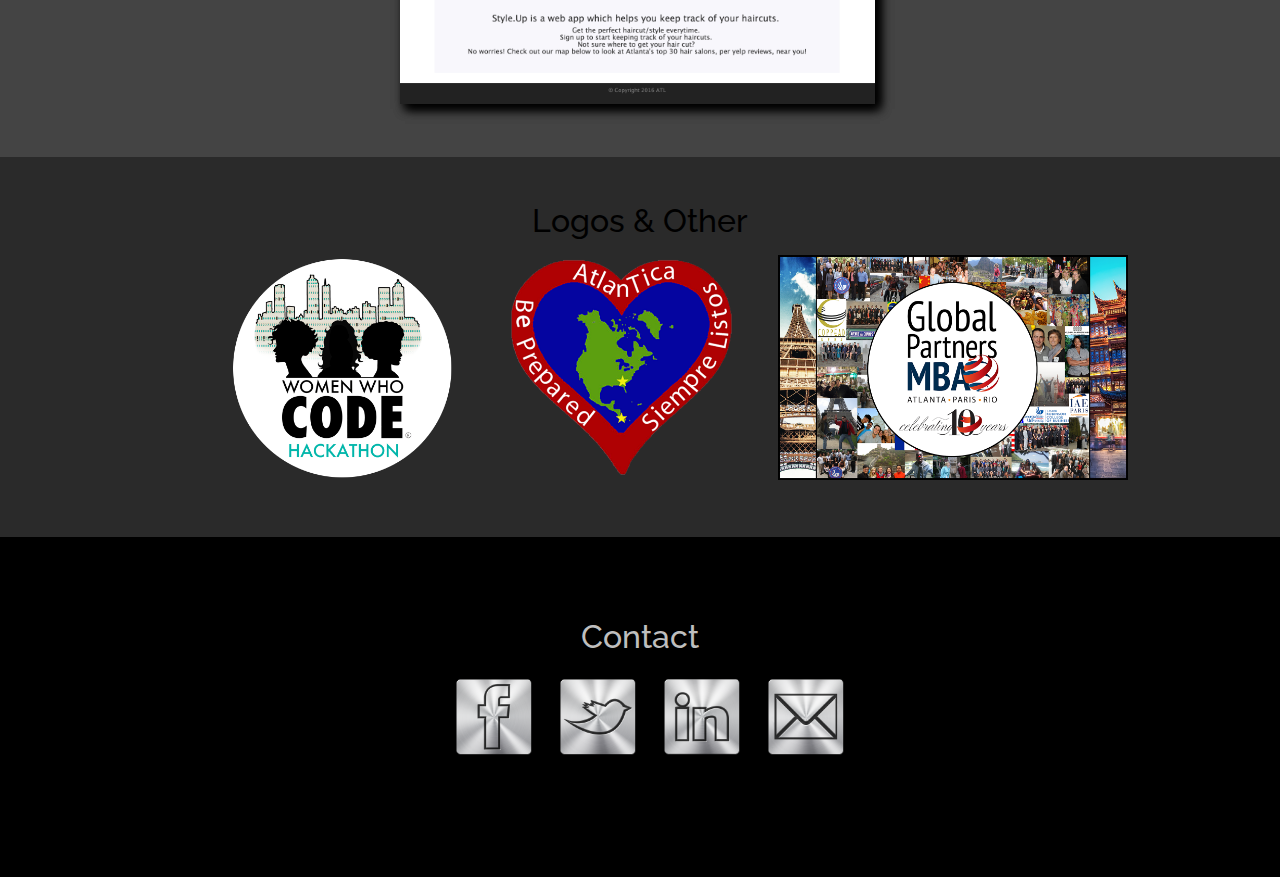
==== commit 13518766: "Added all logos." ====
--- a/index.html
+++ b/index.html
@@ -129,9 +129,11 @@
         </ul>
     </div>
     <div id="logos">
-        <h1 class="title">Logos</h1>
+        <h1 class="title">Logos & Other</h1>
         <ul class="logos">
             <li><img class="hack" src="Hack.png"></li>
+            <li><img class="twinning" src="twinning.png"></li>
+            <li><img class="gpmba" src="GPMBA.png"></li>
         </ul>
     </div>
 </body>
--- a/main.css
+++ b/main.css
@@ -95,6 +95,11 @@
   padding: 17px 0px 18px 20px !important;
 }
 
+.logo {
+  padding: 17px 0px 18px 20px !important;
+  width: 75px !important;
+}
+
 #skills {
   height: 250px;
   background-color: #777777;
@@ -457,6 +462,7 @@
 #logos {
   height: 350px;
   background-color: #2A2A2A;
+  padding-bottom: 30px;
 }
 
 .logos {
@@ -464,7 +470,24 @@
   margin-left: 150px;
 }
 
+.logos >li {
+  display: inline-block;
+}
+
 .hack {
   height: 225px;
   width: 225px;
-}
+  padding-right: 50px;
+  padding-left: 40px;
+}
+
+.twinning {
+  height: 225px;
+  width: 225px;
+  padding-right: 40px;
+}
+
+.gpmba {
+  height: 225px;
+  width: 350px;
+}
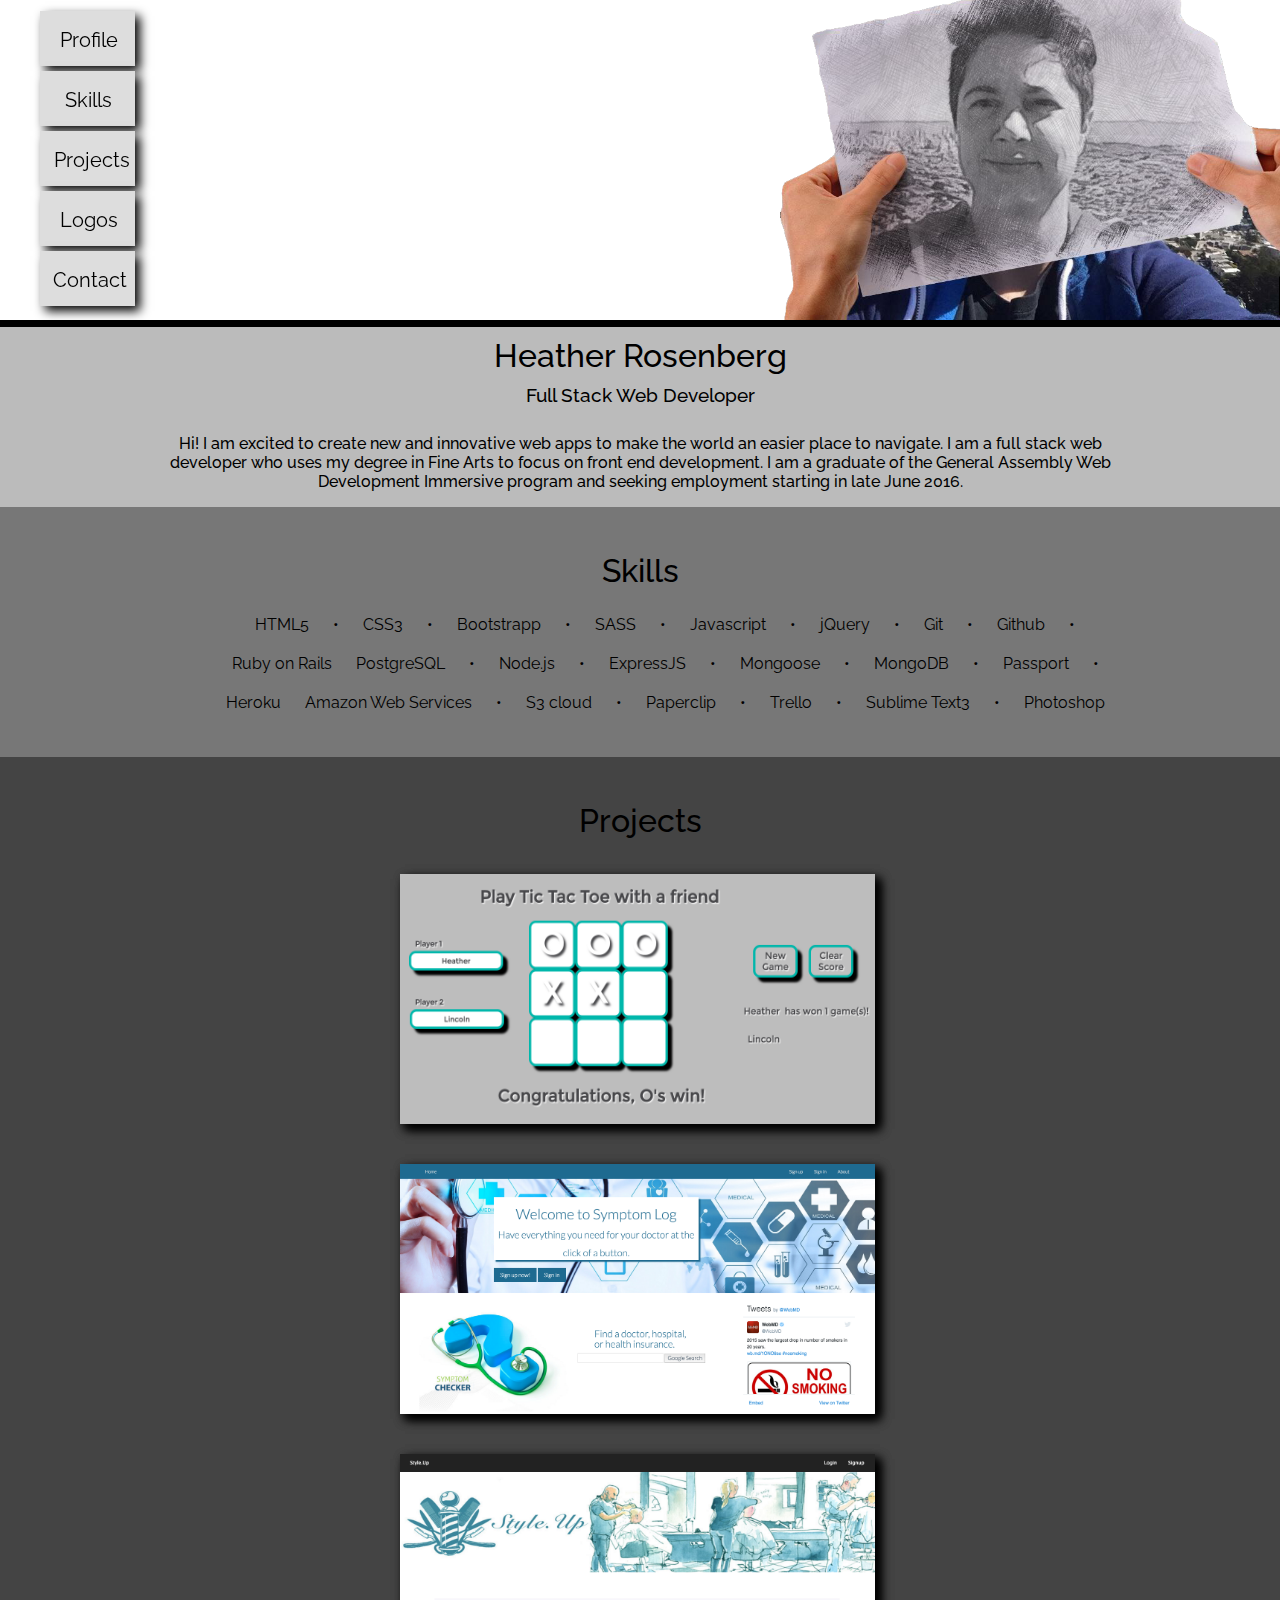
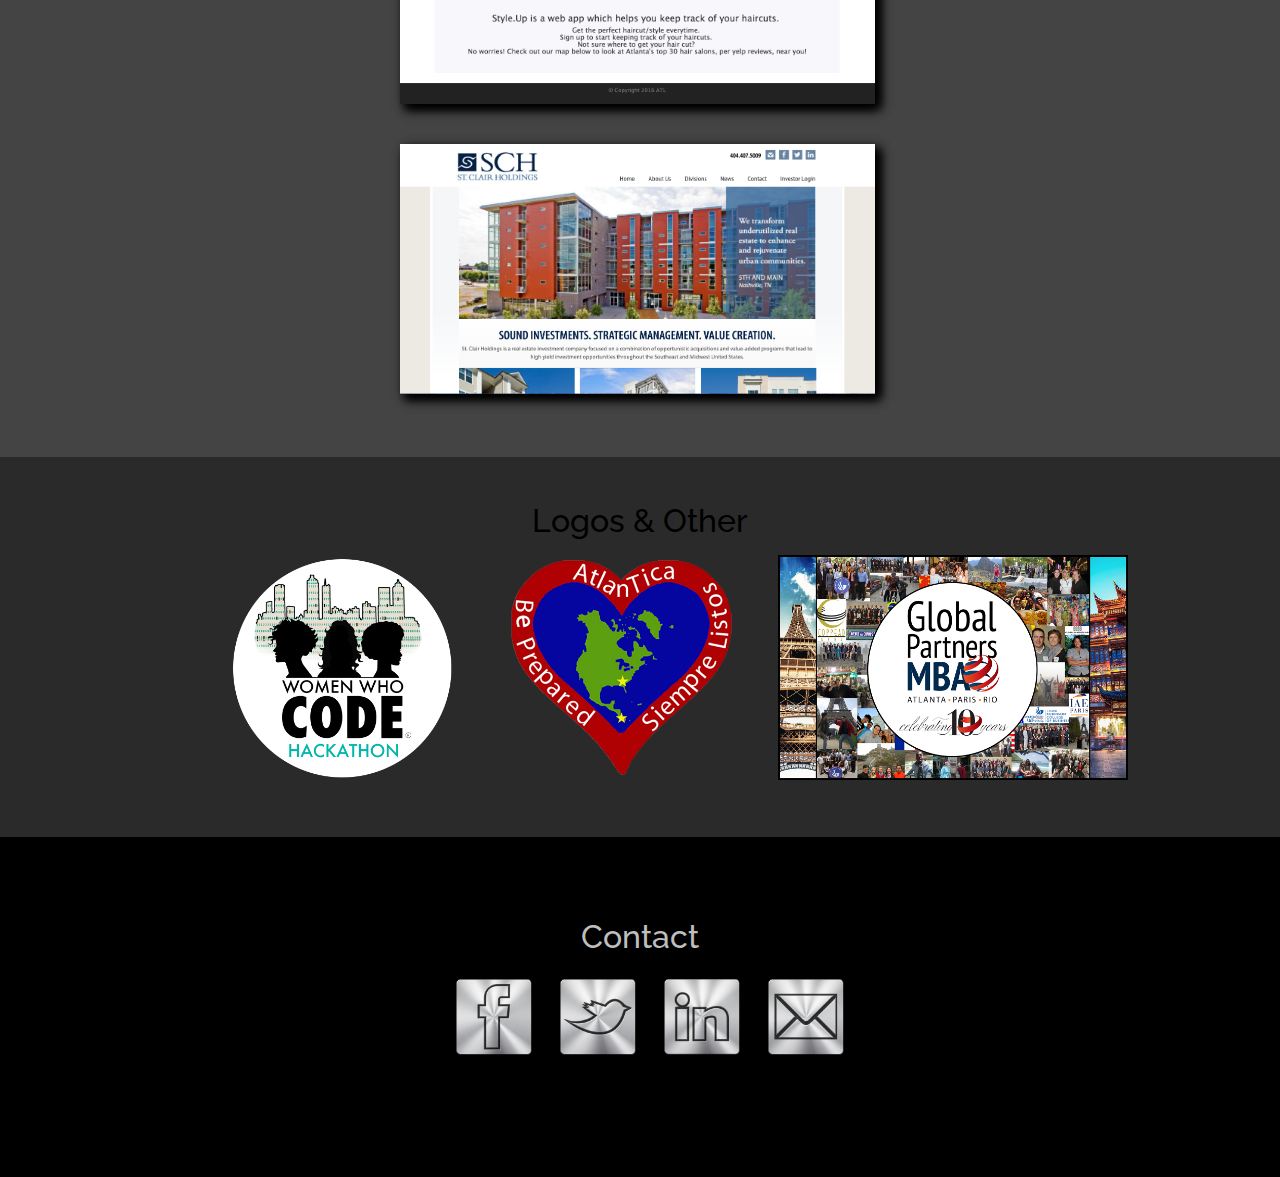
==== commit cbe4dfbe: "Added St. Clair." ====
--- a/index.html
+++ b/index.html
@@ -127,6 +127,19 @@
                 </figure>
             </li>
         </ul>
+        <ul class="project4">
+            <li>
+                <figure>
+                    <img src="stclair.png" class="project4" alt="Project4">
+                    <figcaption>
+                        <a href="http://www.stclairholdings.com/" target="blank">
+                            <p class="p4info">St. Clair Holdings was built for a real estate investment firm wanting to showcase their projects. It has user login for private client sharing. It was built using the Wordpress platform with HTML5 and CSS3.
+                            </p>
+                        </a>
+                    </figcaption>
+                </figure>
+            </li>
+        </ul>
     </div>
     <div id="logos">
         <h1 class="title">Logos & Other</h1>
--- a/main.css
+++ b/main.css
@@ -156,7 +156,7 @@
 }
 
 #projects {
-  height: 1000px;
+  height: 1300px;
   background-color: #444444;
   color: black;
 }
@@ -406,6 +406,79 @@
     transform:rotateY(180deg)
 }
 .project3 figure:hover figcaption,figure.hover figcaption {
+    -webkit-transform:rotateY(0);
+    -moz-transform:rotateY(0);
+    transform:rotateY(0)
+}
+
+.project4 {
+  height: 250px;
+  width: 475px;
+  box-shadow: 5px 5px 10px black;
+  margin-top: 55px;
+  margin-left: 400px;
+  border-radius: 0px;
+  padding-left: 0px;
+}
+
+.project4 figure {
+    margin:0;
+    padding-left: 0px;
+    position:relative;
+    cursor:pointer;
+    margin-left:-50px
+    height: 250px;
+    width: 475px;
+}
+.project4 figure img {
+    display:block;
+    position:relative;
+    z-index:10;
+    margin:-15px 0
+}
+.project4 figure figcaption {
+    display:block;
+    position:absolute;
+    z-index:5;
+    -webkit-box-sizing:border-box;
+    -moz-box-sizing:border-box;
+    box-sizing:border-box
+}
+.project4 figure p {
+    font-family:'Raleway';
+    color:#BEBEBE;
+    font-size:18px;
+    text-align:left;
+}
+
+.project4 figure figcaption {
+    top:0;
+    left:0;
+    height: 250px;
+    width: 475px;
+    padding:20px 44px;
+    background-color:black;
+    text-align:center;
+    backface-visibility:hidden;
+    -webkit-transform:rotateY(-180deg);
+    -moz-transform:rotateY(-180deg);
+    transform:rotateY(-180deg);
+    -webkit-transition:all .5s;
+    -moz-transition:all .5s;
+    transition:all .5s
+}
+.project4 figure img {
+    backface-visibility:hidden;
+    -webkit-transition:all .5s;
+    -moz-transition:all .5s;
+    transition:all .5s
+}
+.project4 figure:hover img,figure.hover img {
+    -webkit-transform:rotateY(180deg);
+    -moz-transform:rotateY(180deg);
+    transform:rotateY(180deg)
+}
+.project4 figure:hover figcaption,figure.hover figcaption {
     -webkit-transform:rotateY(0);
     -moz-transform:rotateY(0);
     transform:rotateY(0)
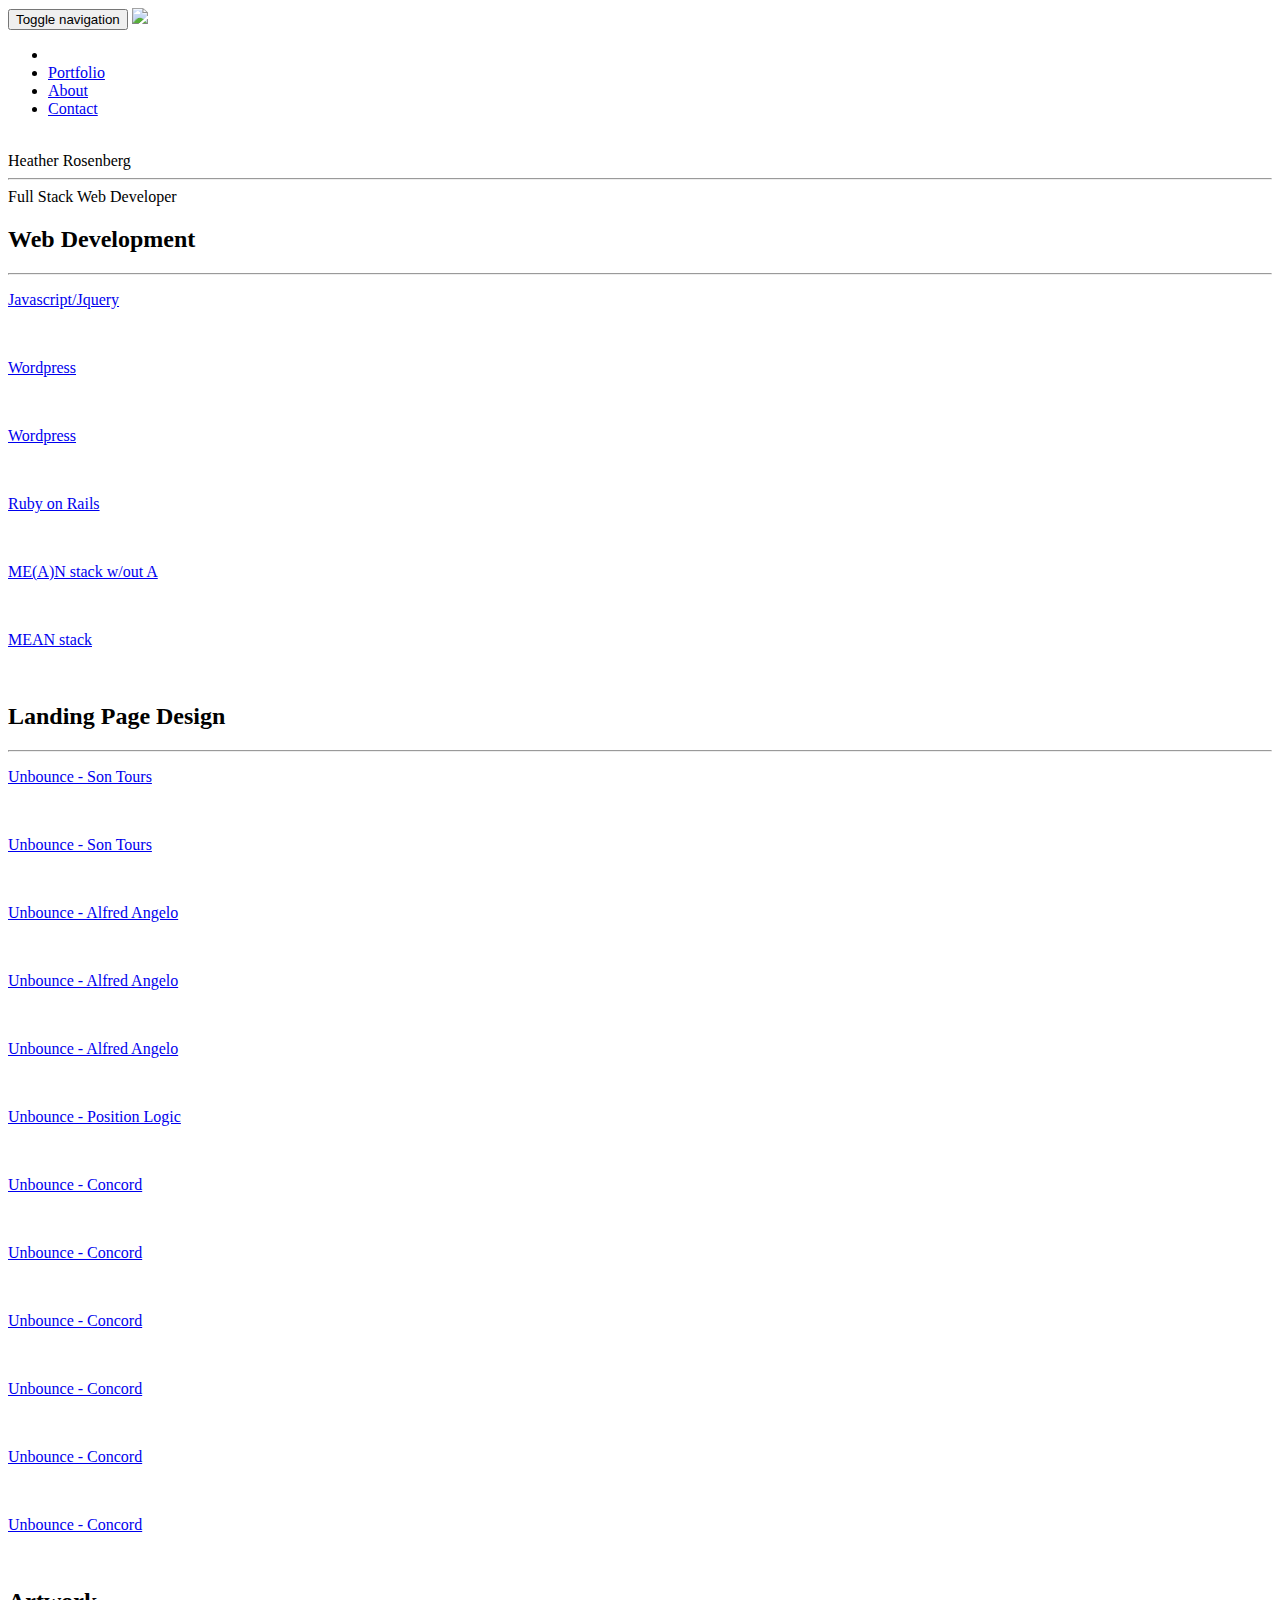
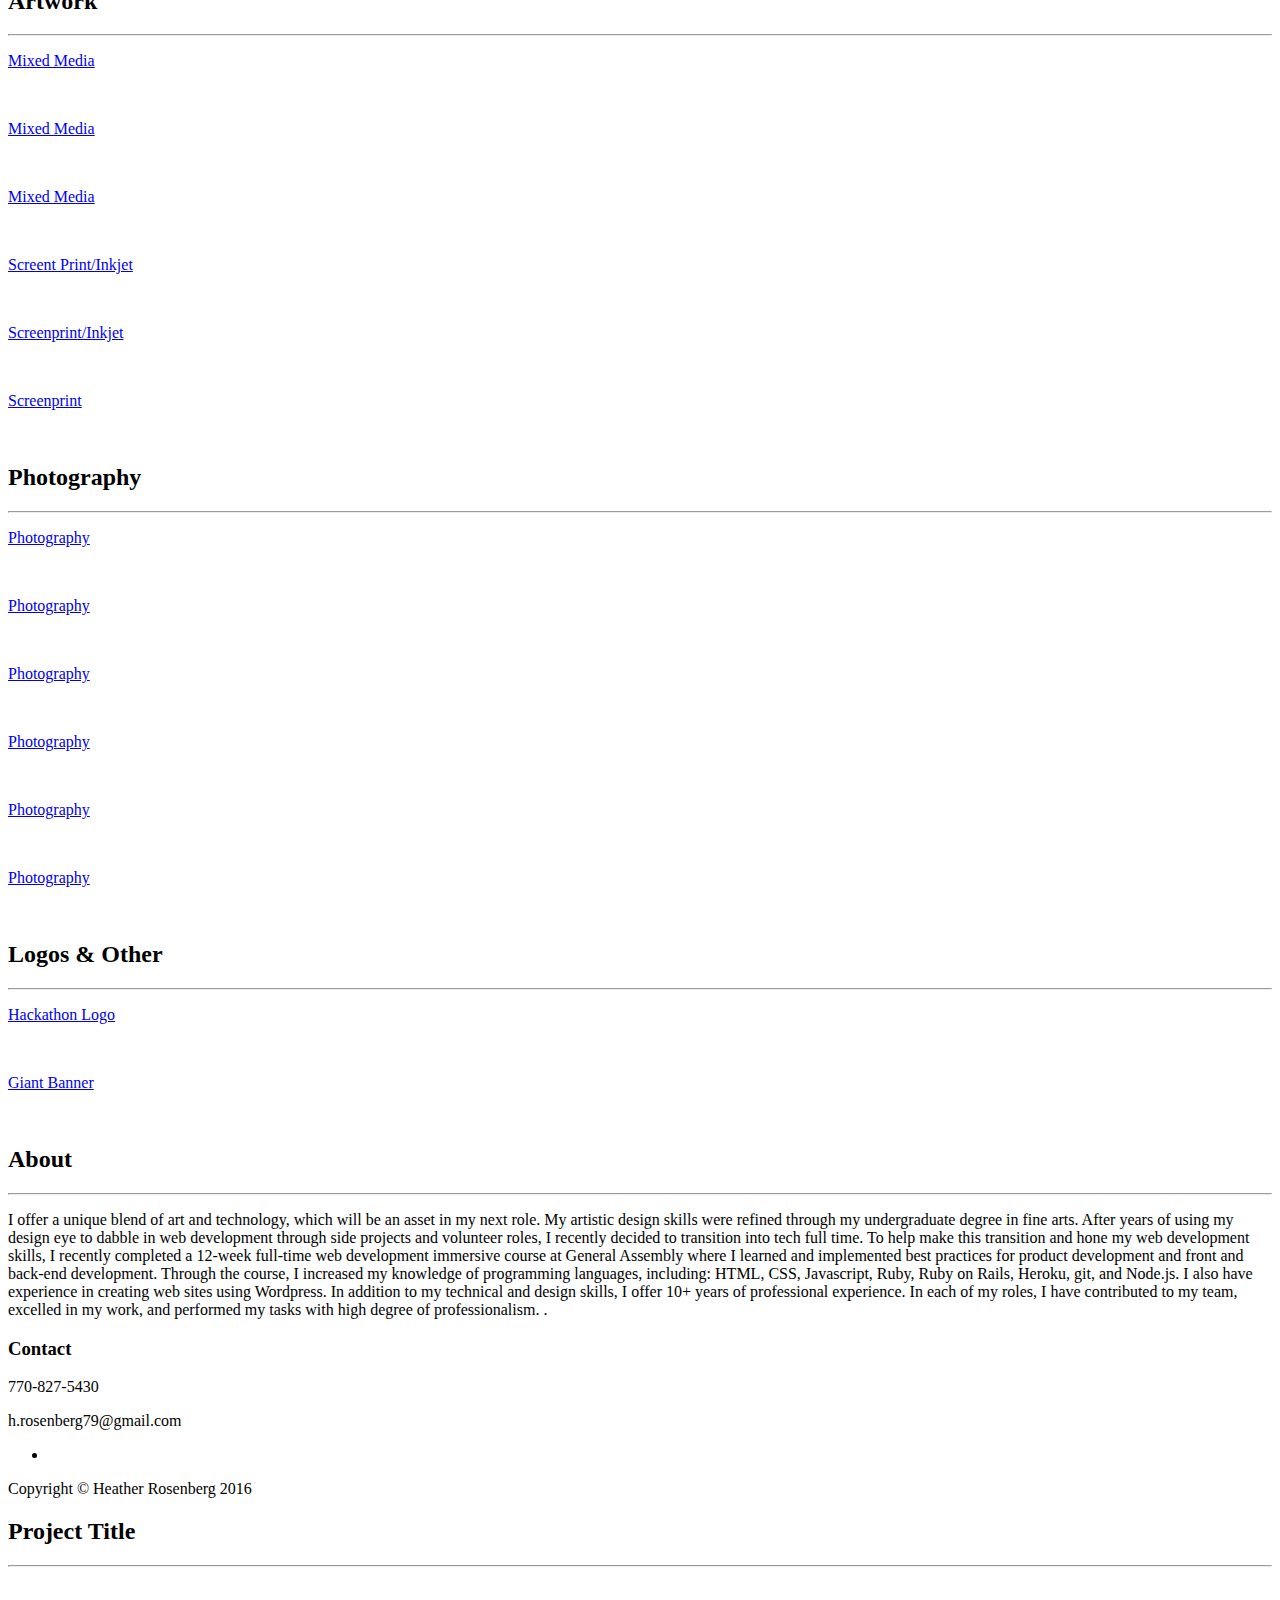
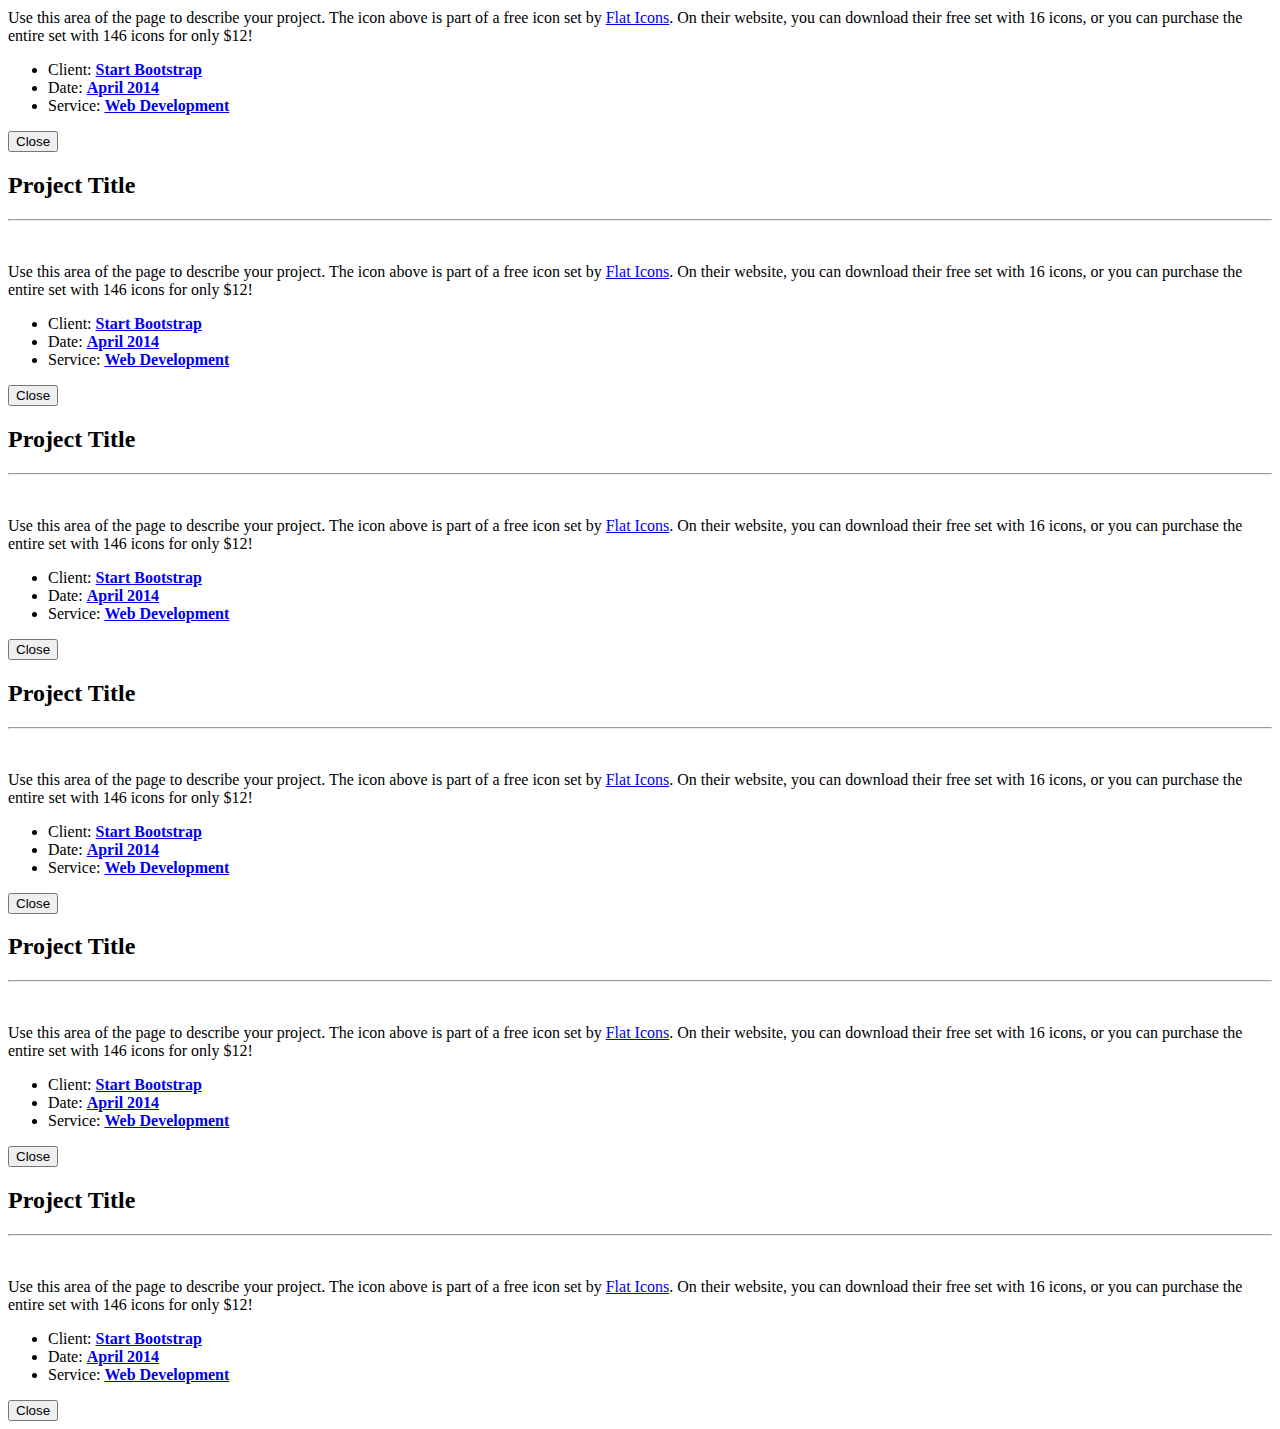
==== commit 1237fec4: "update index.html" ====
--- a/index.html
+++ b/index.html
@@ -1,170 +1,949 @@
 <!DOCTYPE html>
-<html>
+<html lang="en">
 
 <head>
-    <link href='https://fonts.googleapis.com/css?family=Raleway:800' rel='stylesheet' type='text/css'>
-    <link href='https://fonts.googleapis.com/css?family=Raleway:300' rel='stylesheet' type='text/css'>
-    <link href='https://fonts.googleapis.com/css?family=Cabin' rel='stylesheet' type='text/css'>
-    <link rel="stylesheet" type="text/css" href="main.css">
+
+    <meta charset="utf-8">
+    <meta http-equiv="X-UA-Compatible" content="IE=edge">
+    <meta name="viewport" content="width=device-width, initial-scale=1">
+    <meta name="description" content="">
+    <meta name="author" content="">
+
     <title>Heather Rosenberg</title>
+
+    <!-- Bootstrap Core CSS - Uses Bootswatch Flatly Theme: http://bootswatch.com/flatly/ -->
+    <link href="css/bootstrap.min.css" rel="stylesheet">
+
+    <!-- Custom CSS -->
+    <link href="css/freelancer.css" rel="stylesheet">
+
+    <!-- Custom Fonts -->
+    <link href="font-awesome/css/font-awesome.min.css" rel="stylesheet" type="text/css">
+    <link href="http://fonts.googleapis.com/css?family=Montserrat:400,700" rel="stylesheet" type="text/css">
+    <link href="http://fonts.googleapis.com/css?family=Lato:400,700,400italic,700italic" rel="stylesheet" type="text/css">
+
+    <!-- HTML5 Shim and Respond.js IE8 support of HTML5 elements and media queries -->
+    <!-- WARNING: Respond.js doesn't work if you view the page via file:// -->
+    <!--[if lt IE 9]>
+        <script src="https://oss.maxcdn.com/libs/html5shiv/3.7.0/html5shiv.js"></script>
+        <script src="https://oss.maxcdn.com/libs/respond.js/1.4.2/respond.min.js"></script>
+    <![endif]-->
+
 </head>
-<header style="height: 320px;">
-    <div class="nav">
-        <ul>
-            <li class="profile">
-                <a href="#profile">Profile</a>
-            </li>
-            <li class="skills">
-                <a href="#skills">Skills</a>
-            </li>
-            <li class="projects">
-                <a href="#projects">Projects</a>
-            </li>
-            <li class="logo">
-                <a href="#logos">Logos</a>
-            </li>
-            <li class="contact">
-                <a href="#contact">Contact</a>
-            </li>
-        </ul>
+
+<body id="page-top" class="index">
+
+    <!-- Navigation -->
+    <nav class="navbar navbar-default navbar-fixed-top">
+        <div class="container">
+            <!-- Brand and toggle get grouped for better mobile display -->
+            <div class="navbar-header page-scroll">
+                <button type="button" class="navbar-toggle" data-toggle="collapse" data-target="#bs-example-navbar-collapse-1">
+                    <span class="sr-only">Toggle navigation</span>
+                    <span class="icon-bar"></span>
+                    <span class="icon-bar"></span>
+                    <span class="icon-bar"></span>
+                </button>
+                <a href="#page-top"><img class="logo" src="img/logo.jpg"></a>
+            </div>
+
+            <!-- Collect the nav links, forms, and other content for toggling -->
+            <div class="collapse navbar-collapse" id="bs-example-navbar-collapse-1">
+                <ul class="nav navbar-nav navbar-right">
+                    <li class="hidden">
+                        <a href="#page-top"></a>
+                    </li>
+                    <li class="page-scroll">
+                        <a href="#portfolio">Portfolio</a>
+                    </li>
+                    <li class="page-scroll">
+                        <a href="#about">About</a>
+                    </li>
+                    <li class="page-scroll">
+                        <a href="#contact">Contact</a>
+                    </li>
+                </ul>
+            </div>
+            <!-- /.navbar-collapse -->
+        </div>
+        <!-- /.container-fluid -->
+    </nav>
+
+    <!-- Header -->
+    <header>
+        <div class="container">
+            <div class="row">
+                <div class="col-lg-12">
+                    <img class="img-responsive" src="img/profilepic.png" alt="">
+                    <div class="intro-text">
+                        <span class="name">Heather Rosenberg</span>
+                        <hr class="star-light">
+                        <span class="skills">Full Stack Web Developer</span>
+                    </div>
+                </div>
+            </div>
+        </div>
+    </header>
+
+    <!-- Portfolio Grid Section -->
+    <section id="portfolio">
+        <div class="container">
+            <div class="row">
+                <div class="col-lg-12 text-center">
+                    <h2>Web Development</h2>
+                    <hr class="star-primary">
+                </div>
+            </div>
+                <div class="col-sm-4 portfolio-item">
+                    <a href="https://github.com/hrosenbe1/Tic-Tac-Toe" class="portfolio-link" data-toggle="modal" target="blank">
+                        <div class="caption">
+                            <div class="caption-content">
+                            <p>Javascript/Jquery</p>
+                                <i class="fa fa-search-plus fa-3x"></i>
+                            </div>
+                        </div>
+                        <img src="img/portfolio/ttt.png" class="img-responsive" alt="">
+                    </a>
+                </div>
+                <div class="col-sm-4 portfolio-item">
+                    <a href="http://www.stclairholdings.com" class="portfolio-link" data-toggle="modal" target="blank">
+                        <div class="caption">
+                            <div class="caption-content">
+                            <p>Wordpress</p>
+                                <i class="fa fa-search-plus fa-3x"></i>
+                            </div>
+                        </div>
+                        <img src="img/portfolio/stclair.png" class="img-responsive" alt="">
+                    </a>
+                </div>
+                <div class="col-sm-4 portfolio-item">
+                    <a href="http://www.mediumblue.com" class="portfolio-link" data-toggle="modal" target="blank">
+                        <div class="caption">
+                            <div class="caption-content">
+                            <p>Wordpress</p>
+                                <i class="fa fa-search-plus fa-3x"></i>
+                            </div>
+                        </div>
+                        <img src="img/portfolio/mediumBlue.png" class="img-responsive" alt="">
+                    </a>
+                </div>
+                <div class="row">
+                <div class="col-sm-4 portfolio-item">
+                    <a href="https://github.com/hrosenbe1/Symptom-App" class="portfolio-link" data-toggle="modal" target="blank">
+                        <div class="caption">
+
+                            <div class="caption-content">
+                            <p>Ruby on Rails</p>
+                                <i class="fa fa-search-plus fa-3x"></i>
+                            </div>
+                        </div>
+                        <img src="img/portfolio/symptom_app.png" class="img-responsive" alt="">
+                    </a>
+                </div>
+                <div class="col-sm-4 portfolio-item">
+                    <a href="https://github.com/hrosenbe1/project3" target="blank" class="portfolio-link" data-toggle="modal">
+                        <div class="caption">
+                            <div class="caption-content">
+                            <p>ME(A)N stack w/out A</p>
+                                <i class="fa fa-search-plus fa-3x"></i>
+                            </div>
+                        </div>
+                        <img src="img/portfolio/style_up.png" class="img-responsive" alt="">
+                    </a>
+                </div>
+                <div class="col-sm-4 portfolio-item">
+                    <a href="https://github.com/hrosenbe1/project4" class="portfolio-link" data-toggle="modal" target="blank">
+                        <div class="caption">
+                            <div class="caption-content">
+                            <p>MEAN stack<p>
+                                <i class="fa fa-search-plus fa-3x"></i>
+                            </div>
+                        </div>
+                        <img src="img/portfolio/homescreenshot.png" class="img-responsive" alt="">
+                    </a>
+                </div>
+            </div>
+        </div>
+    </section>
+
+
+    <!-- Landing Page Grid Section -->
+    <section id="portfolio">
+        <div class="container">
+            <div class="row">
+                <div class="col-lg-12 text-center">
+                    <h2>Landing Page Design</h2>
+                    <hr class="star-primary">
+                </div>
+            </div>
+            <div class="row">
+                <div class="col-sm-4 portfolio-item">
+                    <a href="http://try.son-tours.com/ga-area-tours/" class="portfolio-link" data-toggle="modal" target="blank">
+                        <div class="caption">
+
+                            <div class="caption-content">
+                            <p>Unbounce - Son Tours</p>
+                                <i class="fa fa-search-plus fa-3x"></i>
+                            </div>
+                        </div>
+                        <img src="img/portfolio/SonToursGAStudies.png" class="img-responsive" alt="">
+                    </a>
+                </div>
+                <div class="col-sm-4 portfolio-item">
+                    <a href="http://try.son-tours.com/international-tours/" target="blank" class="portfolio-link" data-toggle="modal">
+                        <div class="caption">
+                            <div class="caption-content">
+                            <p>Unbounce - Son Tours</p>
+                                <i class="fa fa-search-plus fa-3x"></i>
+                            </div>
+                        </div>
+                        <img src="img/portfolio/SonToursInternational.png" class="img-responsive" alt="">
+                    </a>
+                </div>
+                <div class="col-sm-4 portfolio-item">
+                    <a href="http://dresses.alfredangelo.com/mother-of-the-bride-dresses/" class="portfolio-link" data-toggle="modal" target="blank">
+                        <div class="caption">
+                            <div class="caption-content">
+                            <p>Unbounce - Alfred Angelo<p>
+                                <i class="fa fa-search-plus fa-3x"></i>
+                            </div>
+                        </div>
+                        <img src="img/portfolio/MotherOfTheBride.png" class="img-responsive" alt="">
+                    </a>
+                </div>
+                <div class="col-sm-4 portfolio-item">
+                    <a href="http://dresses.alfredangelo.com/mermaid/fit/flare/" class="portfolio-link" data-toggle="modal" target="blank">
+                        <div class="caption">
+                            <div class="caption-content">
+                            <p>Unbounce - Alfred Angelo</p>
+                                <i class="fa fa-search-plus fa-3x"></i>
+                            </div>
+                        </div>
+                        <img src="img/portfolio/mermaid.png" class="img-responsive" alt="">
+                    </a>
+                </div>
+                <div class="col-sm-4 portfolio-item">
+                    <a href="http://dresses.alfredangelo.com/bridesmaid-navy-dresses/" class="portfolio-link" data-toggle="modal" target="blank">
+                        <div class="caption">
+                            <div class="caption-content">
+                            <p>Unbounce - Alfred Angelo</p>
+                                <i class="fa fa-search-plus fa-3x"></i>
+                            </div>
+                        </div>
+                        <img src="img/portfolio/navyBridesmaid.png" class="img-responsive" alt="">
+                    </a>
+                </div>
+                <div class="col-sm-4 portfolio-item">
+                    <a href="http://try.positionlogic.com/gps-tracking-services/" class="portfolio-link" data-toggle="modal" target="blank">
+                        <div class="caption">
+                            <div class="caption-content">
+                            <p>Unbounce - Position Logic</p>
+                                <i class="fa fa-search-plus fa-3x"></i>
+                            </div>
+                        </div>
+                        <img src="img/portfolio/positionLogic.png" class="img-responsive" alt="">
+                    </a>
+                </div>
+                <div class="col-sm-4 portfolio-item">
+                    <a href="http://reservations.concordhotels.com/pitlt-springhill-suites-pittsburgh-latrobe/" class="portfolio-link" data-toggle="modal" target="blank">
+                        <div class="caption">
+                            <div class="caption-content">
+                            <p>Unbounce - Concord</p>
+                                <i class="fa fa-search-plus fa-3x"></i>
+                            </div>
+                        </div>
+                        <img src="img/portfolio/springhillSuites.png" class="img-responsive" alt="">
+                    </a>
+                </div>
+                <div class="col-sm-4 portfolio-item">
+                    <a href="http://reservations.concordhotels.com/pittsburghsouthside-house-hyatt-com/en/hotel/" class="portfolio-link" data-toggle="modal" target="blank">
+                        <div class="caption">
+                            <div class="caption-content">
+                            <p>Unbounce - Concord</p>
+                                <i class="fa fa-search-plus fa-3x"></i>
+                            </div>
+                        </div>
+                        <img src="img/portfolio/hyattHouse.png" class="img-responsive" alt="">
+                    </a>
+                </div>
+                <div class="col-sm-4 portfolio-item">
+                    <a href="http://reservations.concordhotels.com/hilton-garden-inn-savannah-midtown/" class="portfolio-link" data-toggle="modal" target="blank">
+                        <div class="caption">
+                            <div class="caption-content">
+                            <p>Unbounce - Concord</p>
+                                <i class="fa fa-search-plus fa-3x"></i>
+                            </div>
+                        </div>
+                        <img src="img/portfolio/hiltonGarden.png" class="img-responsive" alt="">
+                    </a>
+                </div>
+                <div class="col-sm-4 portfolio-item">
+                    <a href="http://reservations.concordhotels.com/hampton-inn-and-suites-pittsburgh-airport-southsettlers-ridge/" class="portfolio-link" data-toggle="modal" target="blank">
+                        <div class="caption">
+                            <div class="caption-content">
+                            <p>Unbounce - Concord</p>
+                                <i class="fa fa-search-plus fa-3x"></i>
+                            </div>
+                        </div>
+                        <img src="img/portfolio/hamptonInn.png" class="img-responsive" alt="">
+                    </a>
+                </div>
+                <div class="col-sm-4 portfolio-item">
+                    <a href="http://reservations.concordhotels.com/pitok-courtyard-pittsburgh-shadyside/" class="portfolio-link" data-toggle="modal" target="blank">
+                        <div class="caption">
+                            <div class="caption-content">
+                            <p>Unbounce - Concord</p>
+                                <i class="fa fa-search-plus fa-3x"></i>
+                            </div>
+                        </div>
+                        <img src="img/portfolio/courtyard.png" class="img-responsive" alt="">
+                    </a>
+                </div>
+                <div class="col-sm-4 portfolio-item">
+                    <a href="http://reservations.concordhotels.com/miami-airport-east/hyatt/en/hotel/" class="portfolio-link" data-toggle="modal" target="blank">
+                        <div class="caption">
+                            <div class="caption-content">
+                            <p>Unbounce - Concord</p>
+                                <i class="fa fa-search-plus fa-3x"></i>
+                            </div>
+                        </div>
+                        <img src="img/portfolio/hyattPlace.png" class="img-responsive" alt="">
+                    </a>
+                </div>
+            </div>
+        </div>
+    </section>
+
+
+<!--Artwork Section-->
+<section id="portfolio">
+        <div class="container">
+            <div class="row">
+                <div class="col-lg-12 text-center">
+                    <h2>Artwork</h2>
+                    <hr class="star-primary">
+                </div>
+            </div>
+            <div class="row">
+                <div class="col-sm-4 portfolio-item">
+                    <a href="http://hrosenbe1.github.io/Portfolio/portfolio/" class="portfolio-link" data-toggle="modal" target="blank">
+                        <div class="caption">
+
+                            <div class="caption-content">
+                            <p>Mixed Media</p>
+                                <i class="fa fa-search-plus fa-3x"></i>
+                            </div>
+                        </div>
+                        <img src="img/portfolio/jimi.png" class="img-responsive" alt="">
+                    </a>
+                </div>
+                <div class="col-sm-4 portfolio-item">
+                    <a href="http://hrosenbe1.github.io/Portfolio/portfolio/" target="blank" class="portfolio-link" data-toggle="modal">
+                        <div class="caption">
+                            <div class="caption-content">
+                            <p>Mixed Media</p>
+                                <i class="fa fa-search-plus fa-3x"></i>
+                            </div>
+                        </div>
+                        <img src="img/portfolio/homeless.png" class="img-responsive" alt="">
+                    </a>
+                </div>
+                <div class="col-sm-4 portfolio-item">
+                    <a href="http://hrosenbe1.github.io/Portfolio/portfolio/" class="portfolio-link" data-toggle="modal" target="blank">
+                        <div class="caption">
+                            <div class="caption-content">
+                            <p>Mixed Media<p>
+                                <i class="fa fa-search-plus fa-3x"></i>
+                            </div>
+                        </div>
+                        <img src="img/portfolio/trumpet.png" class="img-responsive" alt="">
+                    </a>
+                </div>
+                <div class="col-sm-4 portfolio-item">
+                    <a href="http://hrosenbe1.github.io/Portfolio/portfolio/" class="portfolio-link" data-toggle="modal" target="blank">
+                        <div class="caption">
+                            <div class="caption-content">
+                            <p>Screent Print/Inkjet</p>
+                                <i class="fa fa-search-plus fa-3x"></i>
+                            </div>
+                        </div>
+                        <img src="img/portfolio/prague.png" class="img-responsive" alt="">
+                    </a>
+                </div>
+                <div class="col-sm-4 portfolio-item">
+                    <a href="http://hrosenbe1.github.io/Portfolio/portfolio/" class="portfolio-link" data-toggle="modal" target="blank">
+                        <div class="caption">
+                            <div class="caption-content">
+                            <p>Screenprint/Inkjet</p>
+                                <i class="fa fa-search-plus fa-3x"></i>
+                            </div>
+                        </div>
+                        <img src="img/portfolio/notredame.png" class="img-responsive" alt="">
+                    </a>
+                </div>
+                <div class="col-sm-4 portfolio-item">
+                    <a href="http://hrosenbe1.github.io/Portfolio/portfolio/" class="portfolio-link" data-toggle="modal" target="blank">
+                        <div class="caption">
+                            <div class="caption-content">
+                            <p>Screenprint</p>
+                                <i class="fa fa-search-plus fa-3x"></i>
+                            </div>
+                        </div>
+                        <img src="img/portfolio/sacre.png" class="img-responsive" alt="">
+                    </a>
+                </div>
+            </div>
+        </div>
+    </section>
+
+
+
+<!--Photography Section-->
+<section id="portfolio">
+        <div class="container">
+            <div class="row">
+                <div class="col-lg-12 text-center">
+                    <h2>Photography</h2>
+                    <hr class="star-primary">
+                </div>
+            </div>
+            <div class="row">
+                <div class="col-sm-4 portfolio-item">
+                    <a href="http://hrosenbe1.github.io/Portfolio/portfolio/" class="portfolio-link" data-toggle="modal" target="blank">
+                        <div class="caption">
+
+                            <div class="caption-content">
+                            <p>Photography</p>
+                                <i class="fa fa-search-plus fa-3x"></i>
+                            </div>
+                        </div>
+                        <img src="img/portfolio/arc.png" class="img-responsive" alt="">
+                    </a>
+                </div>
+                <div class="col-sm-4 portfolio-item">
+                    <a href="http://hrosenbe1.github.io/Portfolio/portfolio/" target="blank" class="portfolio-link" data-toggle="modal">
+                        <div class="caption">
+                            <div class="caption-content">
+                            <p>Photography</p>
+                                <i class="fa fa-search-plus fa-3x"></i>
+                            </div>
+                        </div>
+                        <img src="img/portfolio/bastille.png" class="img-responsive" alt="">
+                    </a>
+                </div>
+                <div class="col-sm-4 portfolio-item">
+                    <a href="http://hrosenbe1.github.io/Portfolio/portfolio/" class="portfolio-link" data-toggle="modal" target="blank">
+                        <div class="caption">
+                            <div class="caption-content">
+                            <p>Photography<p>
+                                <i class="fa fa-search-plus fa-3x"></i>
+                            </div>
+                        </div>
+                        <img src="img/portfolio/saint.png" class="img-responsive" alt="">
+                    </a>
+                </div>
+                <div class="col-sm-4 portfolio-item">
+                    <a href="http://hrosenbe1.github.io/Portfolio/portfolio/" class="portfolio-link" data-toggle="modal" target="blank">
+                        <div class="caption">
+                            <div class="caption-content">
+                            <p>Photography</p>
+                                <i class="fa fa-search-plus fa-3x"></i>
+                            </div>
+                        </div>
+                        <img src="img/portfolio/turtle.png" class="img-responsive" alt="">
+                    </a>
+                </div>
+                <div class="col-sm-4 portfolio-item">
+                    <a href="http://hrosenbe1.github.io/Portfolio/portfolio/" class="portfolio-link" data-toggle="modal" target="blank">
+                        <div class="caption">
+                            <div class="caption-content">
+                            <p>Photography</p>
+                                <i class="fa fa-search-plus fa-3x"></i>
+                            </div>
+                        </div>
+                        <img src="img/portfolio/montmartre.png" class="img-responsive" alt="">
+                    </a>
+                </div>
+                <div class="col-sm-4 portfolio-item">
+                    <a href="http://hrosenbe1.github.io/Portfolio/portfolio/" class="portfolio-link" data-toggle="modal" target="blank">
+                        <div class="caption">
+                            <div class="caption-content">
+                            <p>Photography</p>
+                                <i class="fa fa-search-plus fa-3x"></i>
+                            </div>
+                        </div>
+                        <img src="img/portfolio/otter.png" class="img-responsive" alt="">
+                    </a>
+                </div>
+            </div>
+        </div>
+    </section>
+
+
+
+    <!--Logos & Other Section-->
+<section id="portfolio">
+        <div class="container">
+            <div class="row">
+                <div class="col-lg-12 text-center">
+                    <h2>Logos & Other</h2>
+                    <hr class="star-primary">
+                </div>
+            </div>
+            <div class="row">
+                <div class="col-sm-4 portfolio-item">
+                    <a href="http://hrosenbe1.github.io/Portfolio/portfolio/" class="portfolio-link" data-toggle="modal" target="blank">
+                        <div class="caption">
+
+                            <div class="caption-content">
+                            <p>Hackathon Logo</p>
+                                <i class="fa fa-search-plus fa-3x"></i>
+                            </div>
+                        </div>
+                        <img src="img/portfolio/Hack.png" class="img-responsive" alt="">
+                    </a>
+                </div>
+                <div class="col-sm-4 portfolio-item">
+                    <a href="http://hrosenbe1.github.io/Portfolio/portfolio/" target="blank" class="portfolio-link" data-toggle="modal">
+                        <div class="caption">
+                            <div class="caption-content">
+                            <p>Giant Banner</p>
+                                <i class="fa fa-search-plus fa-3x"></i>
+                            </div>
+                        </div>
+                        <img src="img/portfolio/GPMBA.png" class="img-responsive" alt="">
+                    </a>
+                </div>
+                <!-- <div class="col-sm-4 portfolio-item">
+                    <a href="http://hrosenbe1.github.io/Portfolio/portfolio/" class="portfolio-link" data-toggle="modal" target="blank">
+                        <div class="caption">
+                            <div class="caption-content">
+                            <p>Photography<p>
+                                <i class="fa fa-search-plus fa-3x"></i>
+                            </div>
+                        </div>
+                        <img src="img/portfolio/saint.png" class="img-responsive" alt="">
+                    </a>
+                </div>
+                <div class="col-sm-4 portfolio-item">
+                    <a href="http://hrosenbe1.github.io/Portfolio/portfolio/" class="portfolio-link" data-toggle="modal" target="blank">
+                        <div class="caption">
+                            <div class="caption-content">
+                            <p>Photography</p>
+                                <i class="fa fa-search-plus fa-3x"></i>
+                            </div>
+                        </div>
+                        <img src="img/portfolio/turtle.png" class="img-responsive" alt="">
+                    </a>
+                </div>
+                <div class="col-sm-4 portfolio-item">
+                    <a href="http://hrosenbe1.github.io/Portfolio/portfolio/" class="portfolio-link" data-toggle="modal" target="blank">
+                        <div class="caption">
+                            <div class="caption-content">
+                            <p>Photography</p>
+                                <i class="fa fa-search-plus fa-3x"></i>
+                            </div>
+                        </div>
+                        <img src="img/portfolio/montmartre.png" class="img-responsive" alt="">
+                    </a>
+                </div>
+                <div class="col-sm-4 portfolio-item">
+                    <a href="http://hrosenbe1.github.io/Portfolio/portfolio/" class="portfolio-link" data-toggle="modal" target="blank">
+                        <div class="caption">
+                            <div class="caption-content">
+                            <p>Photography</p>
+                                <i class="fa fa-search-plus fa-3x"></i>
+                            </div>
+                        </div>
+                        <img src="img/portfolio/otter.png" class="img-responsive" alt="">
+                    </a> -->
+                </div>
+            </div>
+        </div>
+    </section>
+
+
+
+    <!-- About Section -->
+    <section class="success" id="about">
+        <div class="container">
+            <div class="row">
+                <div class="col-lg-12 text-center">
+                    <h2 class="about">About</h2>
+                    <hr class="star-light">
+                </div>
+            </div>
+            <div class="row">
+                <div class="col-lg-8 col-lg-offset-2">
+                    <div class="box">
+                    <p class="about-text">I offer a unique blend of art and technology, which will be an asset in my next role. My artistic design skills were refined through my undergraduate degree in fine arts. After years of using my design eye to dabble in web development through side projects and volunteer roles, I recently decided to transition into tech full time. To help make this transition and hone my web development skills, I recently completed a 12-week full-time web development immersive course at General Assembly where I learned and implemented best practices for product development and front and back-end development. Through the course, I increased my knowledge of programming languages, including: HTML, CSS, Javascript, Ruby, Ruby on Rails, Heroku, git, and Node.js. I also have experience in creating web sites using Wordpress. In addition to my technical and design skills, I offer 10+ years of professional experience. In each of my roles, I have contributed to my team, excelled in my work, and performed my tasks with high degree of professionalism.
+.</p></div>
+                </div>
+                <!-- <div class="col-lg-4">
+                    <p>Whether you're a student looking to showcase your work, a professional looking to attract clients, or a graphic artist looking to share your projects, this template is the perfect starting point!</p>
+                </div> -->
+                <!-- <div class="col-lg-8 col-lg-offset-2 text-center">
+                    <a href="#" class="btn btn-lg btn-outline">
+                        <i class="fa fa-download"></i> Download Theme
+                    </a>
+                </div> -->
+            </div>
+        </div>
+    </section>
+
+    <!-- Contact Section -->
+   <!-- <section id="contact">
+        <div class="container">
+            <div class="row">
+                <div class="col-lg-12 text-center">
+                    <h2>Contact Me</h2>
+                    <hr class="star-primary">
+                </div>
+            </div>
+            <div class="row">
+                <div class="col-lg-8 col-lg-offset-2">-->
+                    <!-- To configure the contact form email address, go to mail/contact_me.php and update the email address in the PHP file on line 19. -->
+                    <!-- The form should work on most web servers, but if the form is not working you may need to configure your web server differently. -->
+                    <!--<form name="sentMessage" id="contactForm" novalidate>
+                        <div class="row control-group">
+                            <div class="form-group col-xs-12 floating-label-form-group controls">
+                                <label>Name</label>
+                                <input type="text" class="form-control" placeholder="Name" id="name" required data-validation-required-message="Please enter your name.">
+                                <p class="help-block text-danger"></p>
+                            </div>
+                        </div>
+                        <div class="row control-group">
+                            <div class="form-group col-xs-12 floating-label-form-group controls">
+                                <label>Email Address</label>
+                                <input type="email" class="form-control" placeholder="Email Address" id="email" required data-validation-required-message="Please enter your email address.">
+                                <p class="help-block text-danger"></p>
+                            </div>
+                        </div>
+                        <div class="row control-group">
+                            <div class="form-group col-xs-12 floating-label-form-group controls">
+                                <label>Phone Number</label>
+                                <input type="tel" class="form-control" placeholder="Phone Number" id="phone" required data-validation-required-message="Please enter your phone number.">
+                                <p class="help-block text-danger"></p>
+                            </div>
+                        </div>
+                        <div class="row control-group">
+                            <div class="form-group col-xs-12 floating-label-form-group controls">
+                                <label>Message</label>
+                                <textarea rows="5" class="form-control" placeholder="Message" id="message" required data-validation-required-message="Please enter a message."></textarea>
+                                <p class="help-block text-danger"></p>
+                            </div>
+                        </div>
+                        <br>
+                        <div id="success"></div>
+                        <div class="row">
+                            <div class="form-group col-xs-12">
+                                <button type="submit" class="btn btn-success btn-lg">Send</button>
+                            </div>
+                        </div>
+                    </form>
+                </div>
+            </div>
+        </div>
+    </section>-->
+
+    <!-- Footer -->
+
+    <footer id="contact" class="text-center">
+        <div class="footer-above">
+            <div class="container">
+                <div class="row">
+                    <div class="footer-col col-md-6">
+                        <h3>Contact</h3>
+                        <p>770-827-5430</p>
+                        <p>h.rosenberg79@gmail.com</p>
+                    </div>
+                    <div class="footer-col col-md-6">
+                        <!-- <h3>Around the Web</h3> -->
+                        <ul class="list-inline">
+                            <!--<li>
+                                <a href="https://www.facebook.com/heather.rosenberg.1293" class="btn-social btn-outline"><i class="fa fa-fw fa-facebook"></i></a>
+                            </li>-->
+                            <!-- <li>
+                                <a href="#" class="btn-social btn-outline"><i class="fa fa-fw fa-google-plus"></i></a>
+                            </li> -->
+                            <!--<li>
+                                <a href="https://twitter.com/hrosenbe1" class="btn-social btn-outline"><i class="fa fa-fw fa-twitter"></i></a>
+                            </li>-->
+                            <li>
+                                <a href="https://www.linkedin.com/in/heatherrosenberg" class="btn-social btn-outline"><i class="fa fa-fw fa-linkedin"></i></a>
+                            </li>
+                            <!-- <li>
+                                <a href="#" class="btn-social btn-outline"><i class="fa fa-fw fa-dribbble"></i></a>
+                            </li> -->
+                        </ul>
+                    </div>
+                    <!-- <div class="footer-col col-md-4">
+                        <h3>About Freelancer</h3>
+                        <p>Freelance is a free to use, open source Bootstrap theme created by <a href="http://startbootstrap.com">Start Bootstrap</a>.</p>
+                    </div> -->
+                </div>
+            </div>
+        </div>
+        <div class="footer-below">
+            <div class="container">
+                <div class="row">
+                    <div class="col-lg-12">
+                        Copyright &copy; Heather Rosenberg 2016
+                    </div>
+                </div>
+            </div>
+        </div>
+    </footer>
+
+    <!-- Scroll to Top Button (Only visible on small and extra-small screen sizes) -->
+    <div class="scroll-top page-scroll visible-xs visible-sm">
+        <a class="btn btn-primary" href="#page-top">
+            <i class="fa fa-chevron-up"></i>
+        </a>
     </div>
-    <div>
-        <img src="HPortPic4.png" class="HPic" alt="Portfolio Pic">
+
+    <!-- Portfolio Modals -->
+    <div class="portfolio-modal modal fade" id="portfolioModal1" tabindex="-1" role="dialog" aria-hidden="true">
+        <div class="modal-content">
+            <div class="close-modal" data-dismiss="modal">
+                <div class="lr">
+                    <div class="rl">
+                    </div>
+                </div>
+            </div>
+            <div class="container">
+                <div class="row">
+                    <div class="col-lg-8 col-lg-offset-2">
+                        <div class="modal-body">
+                            <h2>Project Title</h2>
+                            <hr class="star-primary">
+                            <img src="img/portfolio/cabin.png" class="img-responsive img-centered" alt="">
+                            <p>Use this area of the page to describe your project. The icon above is part of a free icon set by <a href="https://sellfy.com/p/8Q9P/jV3VZ/">Flat Icons</a>. On their website, you can download their free set with 16 icons, or you can purchase the entire set with 146 icons for only $12!</p>
+                            <ul class="list-inline item-details">
+                                <li>Client:
+                                    <strong><a href="http://startbootstrap.com">Start Bootstrap</a>
+                                    </strong>
+                                </li>
+                                <li>Date:
+                                    <strong><a href="http://startbootstrap.com">April 2014</a>
+                                    </strong>
+                                </li>
+                                <li>Service:
+                                    <strong><a href="http://startbootstrap.com">Web Development</a>
+                                    </strong>
+                                </li>
+                            </ul>
+                            <button type="button" class="btn btn-default" data-dismiss="modal"><i class="fa fa-times"></i> Close</button>
+                        </div>
+                    </div>
+                </div>
+            </div>
+        </div>
     </div>
-</header>
-
-<body>
-    <div class="border">
+    <div class="portfolio-modal modal fade" id="portfolioModal2" tabindex="-1" role="dialog" aria-hidden="true">
+        <div class="modal-content">
+            <div class="close-modal" data-dismiss="modal">
+                <div class="lr">
+                    <div class="rl">
+                    </div>
+                </div>
+            </div>
+            <div class="container">
+                <div class="row">
+                    <div class="col-lg-8 col-lg-offset-2">
+                        <div class="modal-body">
+                            <h2>Project Title</h2>
+                            <hr class="star-primary">
+                            <img src="img/portfolio/cake.png" class="img-responsive img-centered" alt="">
+                            <p>Use this area of the page to describe your project. The icon above is part of a free icon set by <a href="https://sellfy.com/p/8Q9P/jV3VZ/">Flat Icons</a>. On their website, you can download their free set with 16 icons, or you can purchase the entire set with 146 icons for only $12!</p>
+                            <ul class="list-inline item-details">
+                                <li>Client:
+                                    <strong><a href="http://startbootstrap.com">Start Bootstrap</a>
+                                    </strong>
+                                </li>
+                                <li>Date:
+                                    <strong><a href="http://startbootstrap.com">April 2014</a>
+                                    </strong>
+                                </li>
+                                <li>Service:
+                                    <strong><a href="http://startbootstrap.com">Web Development</a>
+                                    </strong>
+                                </li>
+                            </ul>
+                            <button type="button" class="btn btn-default" data-dismiss="modal"><i class="fa fa-times"></i> Close</button>
+                        </div>
+                    </div>
+                </div>
+            </div>
+        </div>
     </div>
-    <div id="profile">
-        <h1 class="prof">Heather Rosenberg</h1>
-        <h3 class="prof">Full Stack Web Developer</h3>
-        <br>
-        <h4 class="prof">Hi! I am excited to create new and innovative web apps to make the world an easier place to navigate. I am a full stack web developer who uses my degree in Fine Arts to focus on front end development. I am a graduate of the General Assembly Web Development Immersive program and seeking employment starting in late June 2016.</h4>
+    <div class="portfolio-modal modal fade" id="portfolioModal3" tabindex="-1" role="dialog" aria-hidden="true">
+        <div class="modal-content">
+            <div class="close-modal" data-dismiss="modal">
+                <div class="lr">
+                    <div class="rl">
+                    </div>
+                </div>
+            </div>
+            <div class="container">
+                <div class="row">
+                    <div class="col-lg-8 col-lg-offset-2">
+                        <div class="modal-body">
+                            <h2>Project Title</h2>
+                            <hr class="star-primary">
+                            <img src="img/portfolio/circus.png" class="img-responsive img-centered" alt="">
+                            <p>Use this area of the page to describe your project. The icon above is part of a free icon set by <a href="https://sellfy.com/p/8Q9P/jV3VZ/">Flat Icons</a>. On their website, you can download their free set with 16 icons, or you can purchase the entire set with 146 icons for only $12!</p>
+                            <ul class="list-inline item-details">
+                                <li>Client:
+                                    <strong><a href="http://startbootstrap.com">Start Bootstrap</a>
+                                    </strong>
+                                </li>
+                                <li>Date:
+                                    <strong><a href="http://startbootstrap.com">April 2014</a>
+                                    </strong>
+                                </li>
+                                <li>Service:
+                                    <strong><a href="http://startbootstrap.com">Web Development</a>
+                                    </strong>
+                                </li>
+                            </ul>
+                            <button type="button" class="btn btn-default" data-dismiss="modal"><i class="fa fa-times"></i> Close</button>
+                        </div>
+                    </div>
+                </div>
+            </div>
+        </div>
     </div>
-    <div id="skills">
-        <h1 class="title">Skills</h1>
-        <ul class="list">
-            <li>HTML5</li>
-            <li> &#8226; </li>
-            <li>CSS3</li>
-            <li> &#8226; </li>
-            <li>Bootstrapp</li>
-            <li> &#8226; </li>
-            <li>SASS</li>
-            <li> &#8226; </li>
-            <li>Javascript</li>
-            <li> &#8226; </li>
-            <li>jQuery</li>
-            <li> &#8226; </li>
-            <li>Git</li>
-            <li> &#8226; </li>
-            <li>Github</li>
-            <li> &#8226; </li>
-            <li>Ruby on Rails</li>
-            <li>PostgreSQL</li>
-            <li> &#8226; </li>
-            <li>Node.js</li>
-            <li> &#8226; </li>
-            <li>ExpressJS</li>
-            <li> &#8226; </li>
-            <li>Mongoose</li>
-            <li> &#8226; </li>
-            <li>MongoDB</li>
-            <li> &#8226; </li>
-            <li>Passport</li>
-            <li> &#8226; </li>
-            <li>Heroku</li>
-            <li>Amazon Web Services</li>
-            <li> &#8226; </li>
-            <li>S3 cloud</li>
-            <li> &#8226; </li>
-            <li>Paperclip</li>
-            <li> &#8226; </li>
-            <li>Trello</li>
-            <li> &#8226; </li>
-            <li>Sublime Text3</li>
-            <li> &#8226; </li>
-            <li>Photoshop</li>
-        </ul>
+    <div class="portfolio-modal modal fade" id="portfolioModal4" tabindex="-1" role="dialog" aria-hidden="true">
+        <div class="modal-content">
+            <div class="close-modal" data-dismiss="modal">
+                <div class="lr">
+                    <div class="rl">
+                    </div>
+                </div>
+            </div>
+            <div class="container">
+                <div class="row">
+                    <div class="col-lg-8 col-lg-offset-2">
+                        <div class="modal-body">
+                            <h2>Project Title</h2>
+                            <hr class="star-primary">
+                            <img src="img/portfolio/game.png" class="img-responsive img-centered" alt="">
+                            <p>Use this area of the page to describe your project. The icon above is part of a free icon set by <a href="https://sellfy.com/p/8Q9P/jV3VZ/">Flat Icons</a>. On their website, you can download their free set with 16 icons, or you can purchase the entire set with 146 icons for only $12!</p>
+                            <ul class="list-inline item-details">
+                                <li>Client:
+                                    <strong><a href="http://startbootstrap.com">Start Bootstrap</a>
+                                    </strong>
+                                </li>
+                                <li>Date:
+                                    <strong><a href="http://startbootstrap.com">April 2014</a>
+                                    </strong>
+                                </li>
+                                <li>Service:
+                                    <strong><a href="http://startbootstrap.com">Web Development</a>
+                                    </strong>
+                                </li>
+                            </ul>
+                            <button type="button" class="btn btn-default" data-dismiss="modal"><i class="fa fa-times"></i> Close</button>
+                        </div>
+                    </div>
+                </div>
+            </div>
+        </div>
     </div>
-    <div id="projects">
-        <h1 class="title">Projects</h1>
-        <ul class="project1">
-            <li>
-                <figure>
-                    <img src="tic_tac_toe.png" class="project1" alt="Project1">
-                    <figcaption>
-                        <a href="https://github.com/hrosenbe1/Tic-Tac-Toe" target="blank">
-                            <p class="p1info">I chose the classic game Tic Tac Toe as my first app in Javascript/jQuery. The only library in use is jQuery to speed development time. Technologies used for this app were: HTML5, CSS3, Javascript/jQuery with DOM manipulation, Google Fonts, gliffy.com(wireframe), Trello, Sublime Text3.</p>
-                        </a>
-                    </figcaption>
-                </figure>
-            </li>
-        </ul>
-        <ul class="project2">
-            <li>
-                <figure>
-                    <img src="symptom_app.png" class="project2" alt="Project2">
-                    <figcaption>
-                        <a href="https://github.com/hrosenbe1/Symptom-App" target="blank">
-                            <p class="p2info">Symptom Log helps users keep track of medical symptoms in one place accurately and securley. I chose to create Symptom Log a my first Ruby on Rails app. The app is password secure to keep all medical information private. I have complete RESTful routes and CRUD functionality. Technologies used for this app were: HTML5, CSS3, Ruby on Rails, PostgreSQL, Sublime Text 3, Trello, Heroku, Paperclip, S3, Amazon Web Services, Bootstrap/SASS, Bootswatch.</p>
-                        </a>
-                    </figcaption>
-                </figure>
-            </li>
-        </ul>
-        <ul class="project3">
-            <li>
-                <figure>
-                    <img src="style_up.png" class="project3" alt="Project3">
-                    <figcaption>
-                        <a href="https://github.com/hrosenbe1/project3" target="blank">
-                            <p class="p3info">Style.Up is an app that helps users keep track of past and current hairstyles. Technologies used for this app were: MongoDB with Mongoose, ExpressJS, Node.js, Bootstrap, Heroku, Passport, Trello, Git and Github. APIs used: Amazon Web Services with S3 Cloud Storage, Mapbox GL/Direction/Geocoder, MLabs, Sengrid, Yelp.
-                            </p>
-                        </a>
-                    </figcaption>
-                </figure>
-            </li>
-        </ul>
-        <ul class="project4">
-            <li>
-                <figure>
-                    <img src="stclair.png" class="project4" alt="Project4">
-                    <figcaption>
-                        <a href="http://www.stclairholdings.com/" target="blank">
-                            <p class="p4info">St. Clair Holdings was built for a real estate investment firm wanting to showcase their projects. It has user login for private client sharing. It was built using the Wordpress platform with HTML5 and CSS3.
-                            </p>
-                        </a>
-                    </figcaption>
-                </figure>
-            </li>
-        </ul>
+    <div class="portfolio-modal modal fade" id="portfolioModal5" tabindex="-1" role="dialog" aria-hidden="true">
+        <div class="modal-content">
+            <div class="close-modal" data-dismiss="modal">
+                <div class="lr">
+                    <div class="rl">
+                    </div>
+                </div>
+            </div>
+            <div class="container">
+                <div class="row">
+                    <div class="col-lg-8 col-lg-offset-2">
+                        <div class="modal-body">
+                            <h2>Project Title</h2>
+                            <hr class="star-primary">
+                            <img src="img/portfolio/safe.png" class="img-responsive img-centered" alt="">
+                            <p>Use this area of the page to describe your project. The icon above is part of a free icon set by <a href="https://sellfy.com/p/8Q9P/jV3VZ/">Flat Icons</a>. On their website, you can download their free set with 16 icons, or you can purchase the entire set with 146 icons for only $12!</p>
+                            <ul class="list-inline item-details">
+                                <li>Client:
+                                    <strong><a href="http://startbootstrap.com">Start Bootstrap</a>
+                                    </strong>
+                                </li>
+                                <li>Date:
+                                    <strong><a href="http://startbootstrap.com">April 2014</a>
+                                    </strong>
+                                </li>
+                                <li>Service:
+                                    <strong><a href="http://startbootstrap.com">Web Development</a>
+                                    </strong>
+                                </li>
+                            </ul>
+                            <button type="button" class="btn btn-default" data-dismiss="modal"><i class="fa fa-times"></i> Close</button>
+                        </div>
+                    </div>
+                </div>
+            </div>
+        </div>
     </div>
-    <div id="logos">
-        <h1 class="title">Logos & Other</h1>
-        <ul class="logos">
-            <li><img class="hack" src="Hack.png"></li>
-            <li><img class="twinning" src="twinning.png"></li>
-            <li><img class="gpmba" src="GPMBA.png"></li>
-        </ul>
+    <div class="portfolio-modal modal fade" id="portfolioModal6" tabindex="-1" role="dialog" aria-hidden="true">
+        <div class="modal-content">
+            <div class="close-modal" data-dismiss="modal">
+                <div class="lr">
+                    <div class="rl">
+                    </div>
+                </div>
+            </div>
+            <div class="container">
+                <div class="row">
+                    <div class="col-lg-8 col-lg-offset-2">
+                        <div class="modal-body">
+                            <h2>Project Title</h2>
+                            <hr class="star-primary">
+                            <img src="img/portfolio/submarine.png" class="img-responsive img-centered" alt="">
+                            <p>Use this area of the page to describe your project. The icon above is part of a free icon set by <a href="https://sellfy.com/p/8Q9P/jV3VZ/">Flat Icons</a>. On their website, you can download their free set with 16 icons, or you can purchase the entire set with 146 icons for only $12!</p>
+                            <ul class="list-inline item-details">
+                                <li>Client:
+                                    <strong><a href="http://startbootstrap.com">Start Bootstrap</a>
+                                    </strong>
+                                </li>
+                                <li>Date:
+                                    <strong><a href="http://startbootstrap.com">April 2014</a>
+                                    </strong>
+                                </li>
+                                <li>Service:
+                                    <strong><a href="http://startbootstrap.com">Web Development</a>
+                                    </strong>
+                                </li>
+                            </ul>
+                            <button type="button" class="btn btn-default" data-dismiss="modal"><i class="fa fa-times"></i> Close</button>
+                        </div>
+                    </div>
+                </div>
+            </div>
+        </div>
     </div>
+
+    <!-- jQuery -->
+    <script src="js/jquery.js"></script>
+
+    <!-- Bootstrap Core JavaScript -->
+    <script src="js/bootstrap.min.js"></script>
+
+    <!-- Plugin JavaScript -->
+    <script src="http://cdnjs.cloudflare.com/ajax/libs/jquery-easing/1.3/jquery.easing.min.js"></script>
+    <script src="js/classie.js"></script>
+    <script src="js/cbpAnimatedHeader.js"></script>
+
+    <!-- Contact Form JavaScript -->
+    <script src="js/jqBootstrapValidation.js"></script>
+    <script src="js/contact_me.js"></script>
+
+    <!-- Custom Theme JavaScript -->
+    <script src="js/freelancer.js"></script>
+
 </body>
-<footer>
-    <div id="contact">
-        <h1>Contact</h1>
-        <div id="row">
-            <a href="https://www.facebook.com/heather.rosenberg.1293" target="_blank">
-                <img src="Facebook-01.png" class="Ficons" alt="Facebook Icon"></a>
-            <a href="https://twitter.com/hrosenbe1" target="_blank"><img src="Twitter-01.png" class="Ticons" alt="Twitter Icon"></a>
-            <a href="https://www.linkedin.com/in/heather-rosenberg-48b3525?trk=hp-identity-name" target="_blank">
-                <img src="LinkedIn-01.png" class="Licons" alt="LinkedIn Icon"></a>
-            <a href="mailto:h.rosenberg79@gmail.com" target="_blank">
-                <img src="Twitter-02.png" class="Eicon" alt="Email Icon"></a>
-        </div>
-    </div>
-</footer>
-<script src="http://ajax.googleapis.com/ajax/libs/jquery/1.11.1/jquery.min.js"></script>
-<script src="portfolio.js"></script>
 
 </html>
